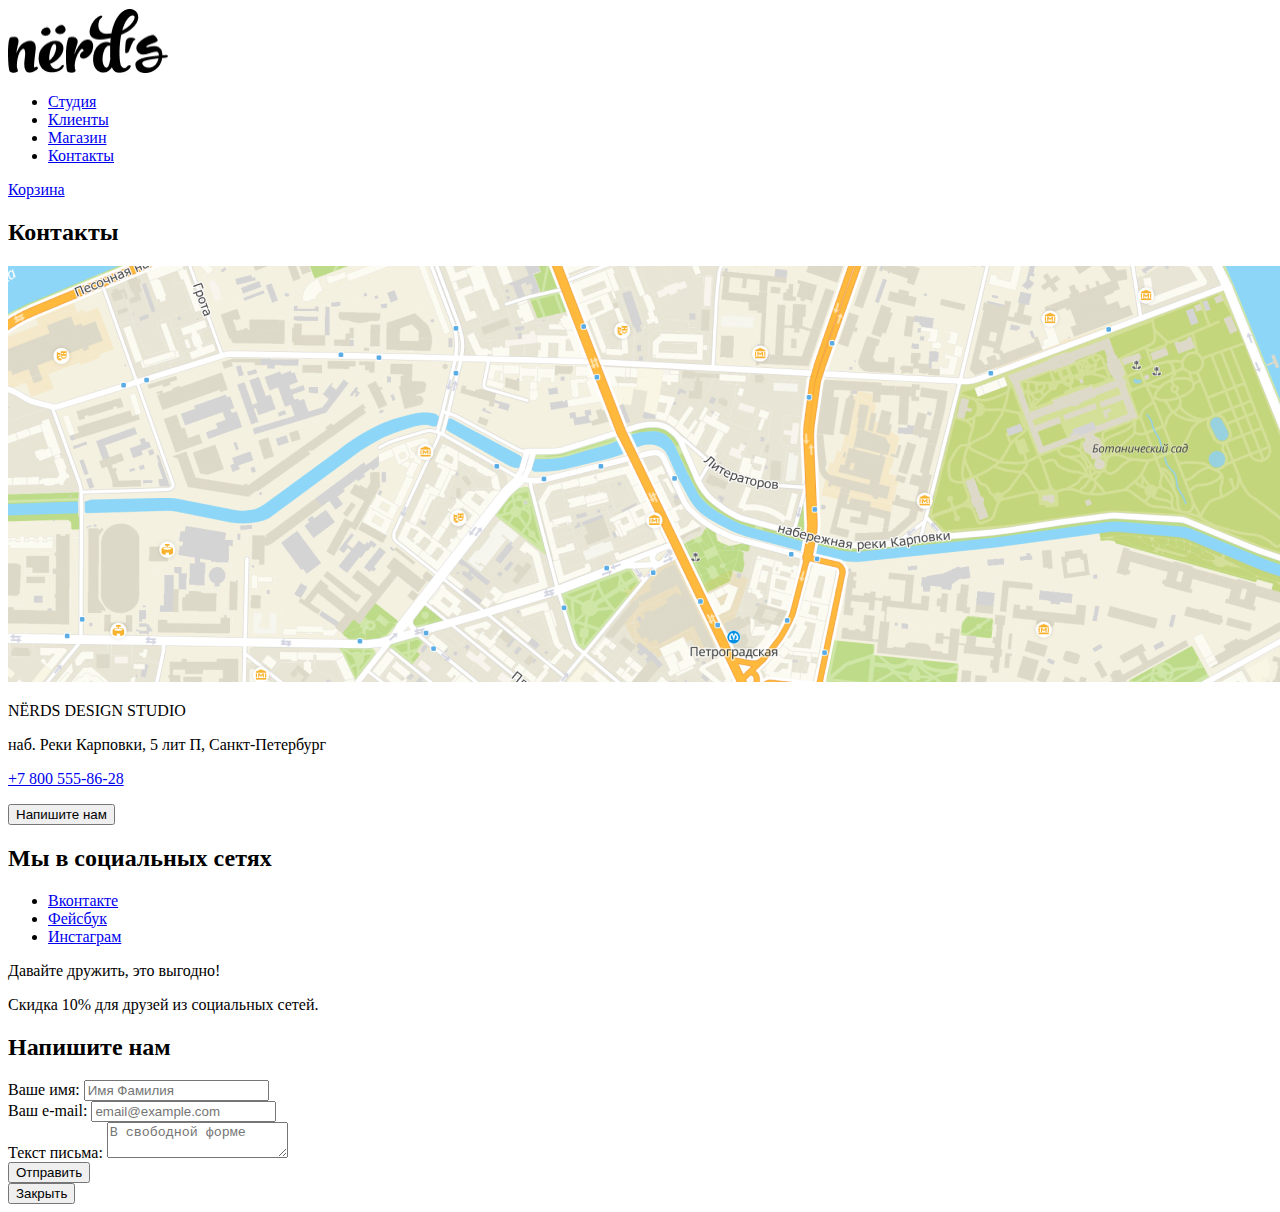
==== blank.html @ 5b140d7c "Графика всех страниц" ====
<!DOCTYPE html>
<html lang="ru">

<head>
  <meta charset="utf-8">
  <title>Дизайн-студия «Нёрдс»</title>
  <link rel="icon" href="favicon.ico">
</head>

<body>

  <header>
    <nav>
      <a href="index.html">
        <img src="img/nerds-logo.png" width="160" height="65" alt="">
      </a>
      <ul>
        <li><a href="index.html">Студия</a></li>
        <li><a href="blank.html">Клиенты</a></li>
        <li><a href="catalog.html">Магазин</a></li>
        <li><a href="blank.html">Контакты</a></li>
      </ul>
      <a href="blank.html">Корзина</a>
    </nav>
  </header>

  <main>

  </main>

  <footer class="main-footer">

    <section>
      <h2>Контакты</h2>
      <!-- Здесь будет карта -->
      <img src="img/map.jpg" alt="" width="1440" height="416">
      <p>NЁRDS DESIGN STUDIO</p>
      <p>
        наб. Реки Карповки, 5 лит П, Санкт-Петербург
      </p>
      <p>
        <a href="tel:+78005558628">+7 800 555-86-28</a>
      </p>
      <button type="button">Напишите нам</button>
    </section>

    <section>
      <h2>Мы в социальных сетях</h2>
      <ul>
        <li>
          <a href="blank.html">Вконтакте</a>
        </li>
        <li>
          <a href="blank.html">Фейсбук</a>
        </li>
        <li>
          <a href="blank.html">Инстаграм</a>
        </li>
      </ul>
      <p>Давайте дружить, это выгодно!</p>
      <p>Скидка 10% для друзей из социальных сетей.</p>
    </section>
  </footer>

  <section>
    <h2>Напишите нам</h2>
    <form action="https://echo.htmlacademy.ru" method="post">
      <div>
        <label for="name">Ваше имя:</label>
        <input id="name" type="text" name="name" placeholder="Имя Фамилия">
      </div>
      <div>
        <label for="email">Ваш e-mail:</label>
        <input id="email" type="email" name="email" placeholder="email@example.com">
      </div>
      <div>
        <label for="message">Текст письма:</label>
        <textarea id="message" name="message" placeholder="В свободной форме"></textarea>
      </div>
      <button type="submit">Отправить</button>
    </form>
    <button type="button">Закрыть</button>
  </section>

</body>

</html>
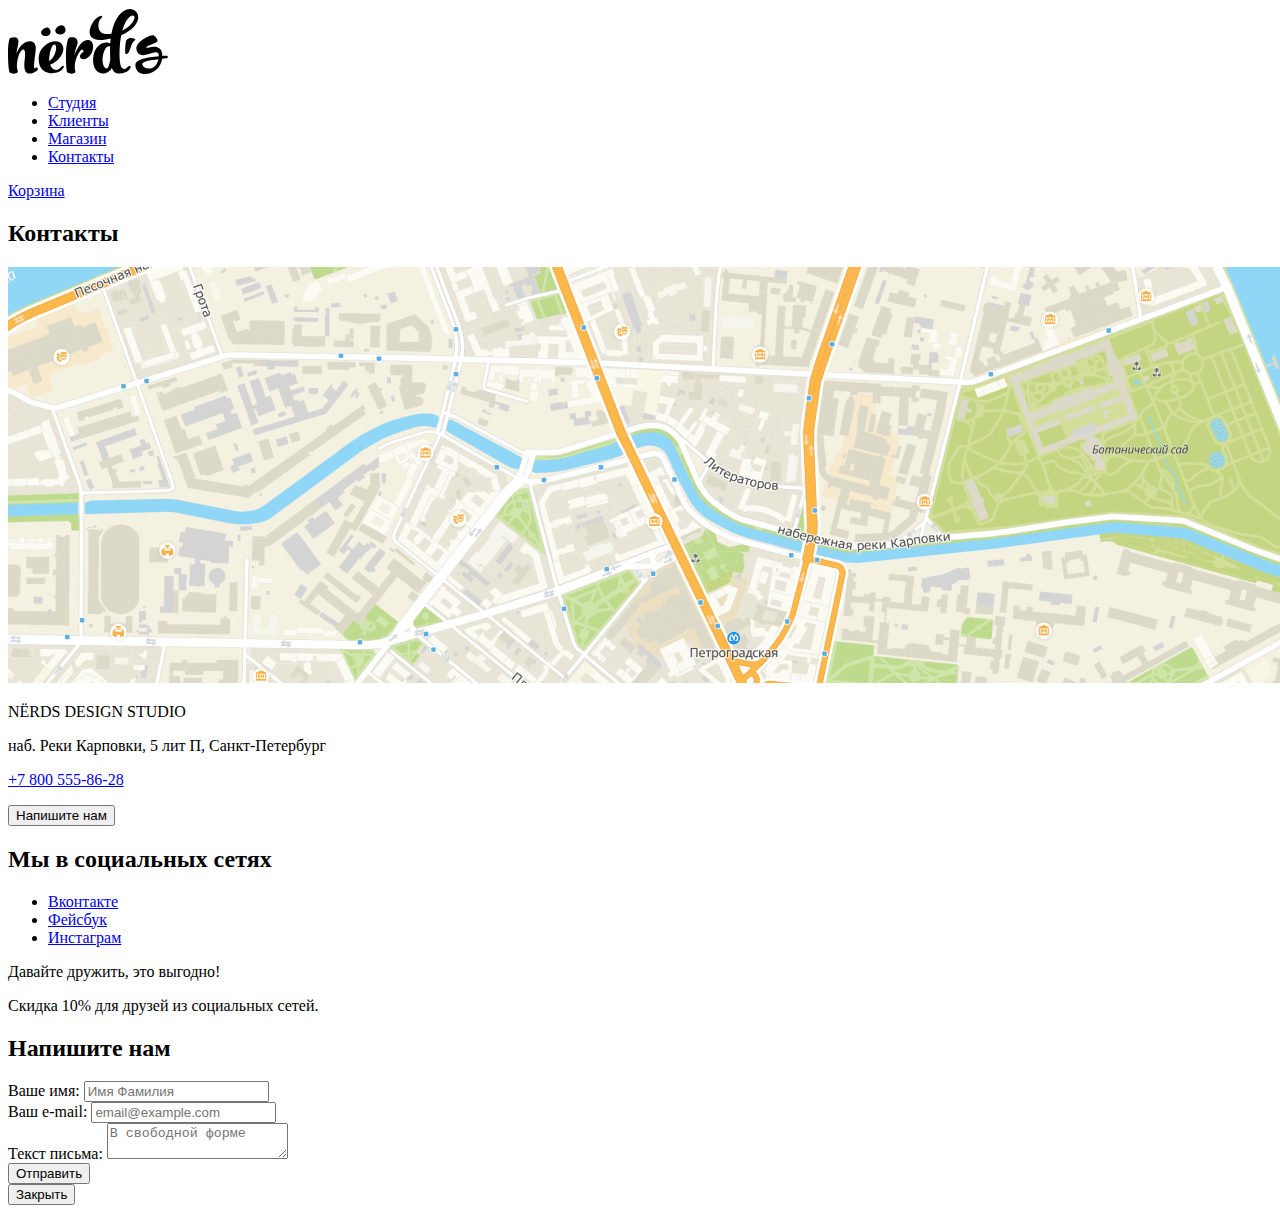
==== commit d4196fa3: "Правки по комментариям" ====
--- a/blank.html
+++ b/blank.html
@@ -1,18 +1,21 @@
 <!DOCTYPE html>
 <html lang="ru">
 
-<head>
-  <meta charset="utf-8">
-  <title>Дизайн-студия «Нёрдс»</title>
-  <link rel="icon" href="favicon.ico">
-</head>
+  <head>
+    <meta charset="utf-8">
+    <title>Дизайн-студия «Нёрдс»</title>
+    <link rel="icon" href="favicon.ico">
+    <link rel="icon" href="img/favicons/icon.svg" type="image/svg+xml">
+    <link rel="apple-touch-icon" href="img/favicons/180.png">
+    <link rel="manifest" href="manifest.webmanifest">
+  </head>
 
 <body>
 
   <header>
     <nav>
       <a href="index.html">
-        <img src="img/nerds-logo.png" width="160" height="65" alt="">
+        <img src="img/svg/nerds-logo.svg" width="160" height="66" alt="">
       </a>
       <ul>
         <li><a href="index.html">Студия</a></li>
@@ -33,7 +36,7 @@
     <section>
       <h2>Контакты</h2>
       <!-- Здесь будет карта -->
-      <img src="img/map.jpg" alt="" width="1440" height="416">
+      <img src="img/png/map.png" alt="" width="1440" height="416">
       <p>NЁRDS DESIGN STUDIO</p>
       <p>
         наб. Реки Карповки, 5 лит П, Санкт-Петербург
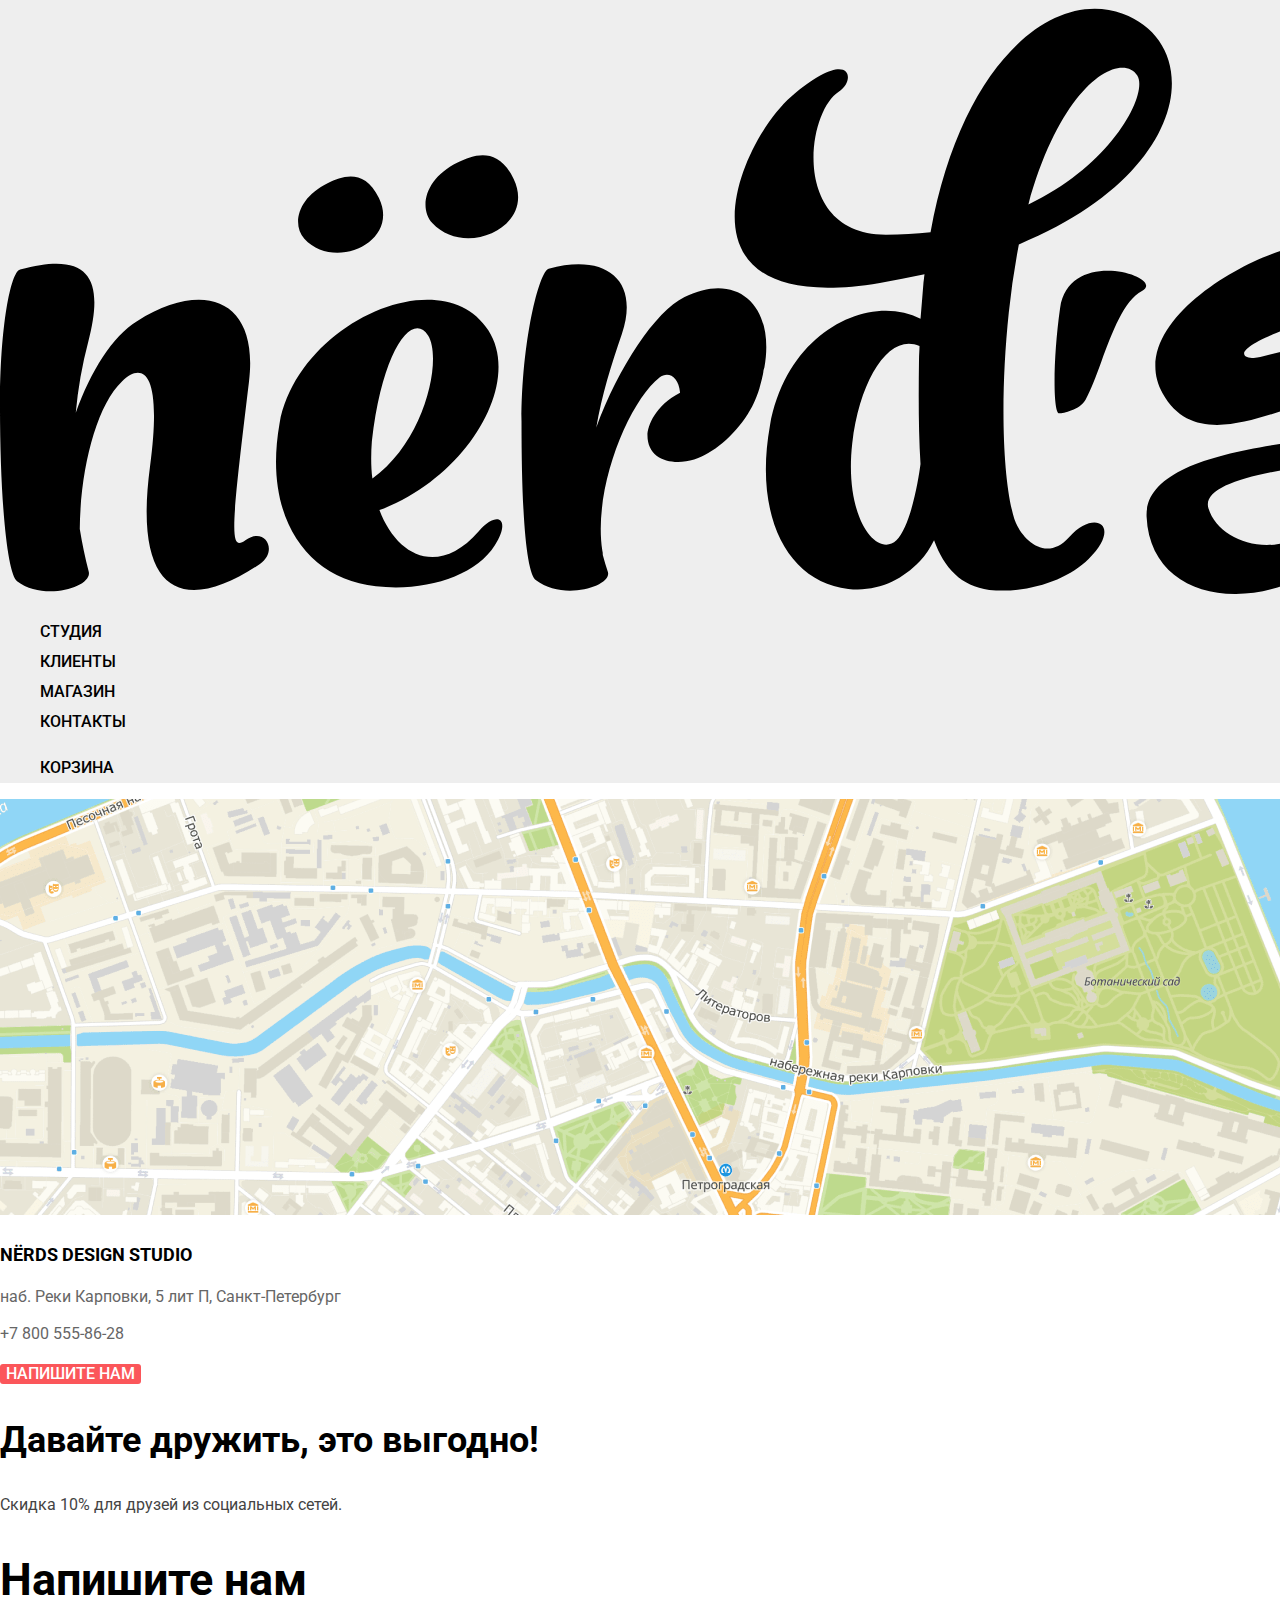
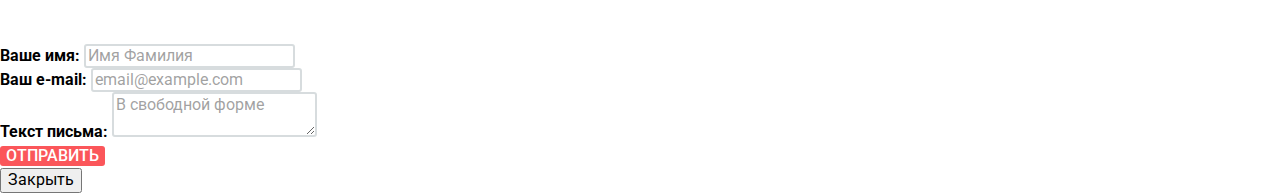
==== commit f17ad8d6: "Стилизация внутренней страницы" ====
--- a/blank.html
+++ b/blank.html
@@ -1,29 +1,35 @@
 <!DOCTYPE html>
-<html lang="ru">
+<html class="page" lang="ru">
 
   <head>
     <meta charset="utf-8">
     <title>Дизайн-студия «Нёрдс»</title>
+    <link href="https://fonts.googleapis.com/css2?family=Roboto:wght@400;500;700&display=swap" rel="stylesheet">
+    <link href="css/normalize.css" rel="stylesheet">
+    <link href="css/style.css" rel="stylesheet">
     <link rel="icon" href="favicon.ico">
     <link rel="icon" href="img/favicons/icon.svg" type="image/svg+xml">
     <link rel="apple-touch-icon" href="img/favicons/180.png">
     <link rel="manifest" href="manifest.webmanifest">
   </head>
 
-<body>
+<body class="page-body">
 
-  <header>
-    <nav>
-      <a href="index.html">
+  <header class="main-header">
+    <nav class="main-navigation">
+      <a class="main-header-logo">
         <img src="img/svg/nerds-logo.svg" width="160" height="66" alt="">
       </a>
-      <ul>
+      <ul class="site-navigation">
         <li><a href="index.html">Студия</a></li>
         <li><a href="blank.html">Клиенты</a></li>
         <li><a href="catalog.html">Магазин</a></li>
         <li><a href="blank.html">Контакты</a></li>
       </ul>
-      <a href="blank.html">Корзина</a>
+      <!-- Тут иконка для корзины -->
+      <ul class="user-navigation">
+        <li><a class="cart-icon" href="blank.html">Корзина</a></li>
+      </ul>
     </nav>
   </header>
 
@@ -31,58 +37,58 @@
 
   </main>
 
-  <footer class="main-footer">
+  <footer class="page-footer main-footer">
 
-    <section>
-      <h2>Контакты</h2>
+    <section class="contacts">
+      <h2 class="visually-hidden">Контакты</h2>
       <!-- Здесь будет карта -->
       <img src="img/png/map.png" alt="" width="1440" height="416">
-      <p>NЁRDS DESIGN STUDIO</p>
-      <p>
+      <p class="contacts-title">NЁRDS DESIGN STUDIO</p>
+      <p class="contacts-address">
         наб. Реки Карповки, 5 лит П, Санкт-Петербург
       </p>
       <p>
-        <a href="tel:+78005558628">+7 800 555-86-28</a>
+        <a class="contacts-phone" href="tel:+78005558628">+7 800 555-86-28</a>
       </p>
-      <button type="button">Напишите нам</button>
+      <button class="button" type="button">Напишите нам</button>
     </section>
 
-    <section>
-      <h2>Мы в социальных сетях</h2>
-      <ul>
+    <section class="social">
+      <h2 class="visually-hidden">Мы в социальных сетях</h2>
+      <ul class="social-list">
         <li>
-          <a href="blank.html">Вконтакте</a>
+          <a class="social-button" href="blank.html"><span class="visually-hidden">Вконтакте</span></a>
         </li>
         <li>
-          <a href="blank.html">Фейсбук</a>
+          <a class="social-button" href="blank.html"><span class="visually-hidden">Фейсбук</span></a>
         </li>
         <li>
-          <a href="blank.html">Инстаграм</a>
+          <a class="social-button" href="blank.html"><span class="visually-hidden">Инстаграм</span></a>
         </li>
       </ul>
-      <p>Давайте дружить, это выгодно!</p>
-      <p>Скидка 10% для друзей из социальных сетей.</p>
+      <p class="social-title">Давайте дружить, это выгодно!</p>
+      <p class="social-text">Скидка 10% для друзей из социальных сетей.</p>
     </section>
   </footer>
 
-  <section>
+  <section class="modal">
     <h2>Напишите нам</h2>
-    <form action="https://echo.htmlacademy.ru" method="post">
-      <div>
+    <form class="modal-form" action="https://echo.htmlacademy.ru" method="post">
+      <div class="modal-item">
         <label for="name">Ваше имя:</label>
         <input id="name" type="text" name="name" placeholder="Имя Фамилия">
       </div>
-      <div>
+      <div class="modal-item">
         <label for="email">Ваш e-mail:</label>
         <input id="email" type="email" name="email" placeholder="email@example.com">
       </div>
-      <div>
+      <div class="modal-item">
         <label for="message">Текст письма:</label>
         <textarea id="message" name="message" placeholder="В свободной форме"></textarea>
       </div>
-      <button type="submit">Отправить</button>
+      <button class="button" type="submit">Отправить</button>
     </form>
-    <button type="button">Закрыть</button>
+    <button class="modal-close" type="button">Закрыть</button>
   </section>
 
 </body>
--- a/css/style.css
+++ b/css/style.css
@@ -0,0 +1,491 @@
+/* Variables */
+
+:root {
+  --basic-black: rgba(0, 0, 0, 1);
+  --active-black: rgba(0, 0, 0, 0.3);
+  --hover-black: rgba(0, 0, 0, 0.6);
+  --basic-white: rgba(255, 255, 255, 1);
+  --active-white: rgba(255, 255, 255, 0.3);
+  --active-white2: rgba(0, 0, 0, 0.0001);
+  --basic-grey: rgba(238, 238, 238, 1);
+  --grey-shadow: rgba(0, 1, 1, 0.1);
+  --grey-extra-dark: rgba(40, 49, 54, 1);
+  --disabled-grey: rgba(40, 49, 54, 0.3);
+  --grey-dark: rgba(68, 68, 68, 1);
+  --grey-dark-hover: rgba(68, 68, 68, 0.5);
+  --grey-dark-catalog: rgba(77, 77, 77, 1);
+  --grey-contacts: rgba(102, 102, 102, 1);
+  --grey-social: rgba(225, 225, 225, 1);
+  --focus-grey: rgba(223, 223, 223, 1);
+  --active-grey: rgba(213, 213, 213, 1);
+  --current-grey: rgba(219, 219, 219, 1);
+  --input-grey: rgba(215, 220, 222, 1);
+  --input-hover: rgba(180, 185, 187, 1);
+  --basic-red: rgba(251, 86, 90, 1);
+  --focus-red: rgba(231, 66, 70, 1);
+  --active-red: rgba(215, 55, 59, 1);
+  --basic-green: rgba(0, 202, 116, 1);
+  --focus-green: rgba(0, 188, 108, 1);
+  --active-green: rgba(0, 170, 98, 1);
+  --basic-yellow: rgba(239, 200, 73, 1);
+  --focus-yellow: rgba(234, 181, 52, 1);
+  --active-yellow: rgba(229, 167, 34, 1);
+}
+
+/* Global */
+
+body {
+  min-width: 1440px;
+  margin: 0;
+  padding: 0;
+  font-family: "Roboto", "Arial", "Helvetica Neue", "Nimbus Sans", "Ubuntu", sans-serif;
+  font-weight: 400;
+  font-size: 16px;
+  line-height: 24px;
+  color: var(--grey-extra-dark);
+  background-color: var(--basic-white);
+}
+
+a {
+  text-decoration: none;
+}
+
+img {
+  width: 100%;
+  height: auto;
+}
+
+.visually-hidden {
+  position: absolute;
+  width: 1px;
+  height: 1px;
+  margin: -1px;
+  border: 0;
+  padding: 0;
+  white-space: nowrap;
+  clip-path: inset(100%);
+  clip: rect(0 0 0 0);
+  overflow: hidden;
+}
+
+/* Buttons */
+
+.button {
+  font: inherit;
+  font-weight: 500;
+  line-height: 18px;
+  text-align: center;
+  color: var(--basic-white);
+  text-transform: uppercase;
+
+  background-color: var(--basic-red);
+  border: none;
+  border-radius: 3px;
+}
+
+.button:hover,
+.button:focus {
+  background-color: var(--focus-red);
+}
+
+.button:active {
+  color: var(--active-white);
+  box-shadow: inset 0px 3px 0px var(--grey-shadow);
+  background-color: var(--active-red);
+}
+
+/* Header */
+
+.main-header {
+  background-color: var(--basic-grey);
+}
+
+/* Main navigation */
+
+.site-navigation,
+.user-navigation {
+  list-style: none;
+}
+
+.site-navigation a,
+.user-navigation a {
+  font-weight: 500;
+  line-height: 30px;
+  color: var(--basic-black);
+  text-transform: uppercase;
+}
+
+.site-navigation a[href]:hover,
+.site-navigation a[href]:focus,
+.user-navigation a[href]:hover,
+.user-navigation a[href]:focus {
+  color: var(--basic-red);
+}
+
+.site-navigation a[href]:active,
+.user-navigation a[href]:active {
+  color: var(--active-black);
+}
+
+.site-navigation-current a:not([href]),
+.user-navigation-current a:not([href]) {
+  color: var(--basic-black);
+  /* тут будет подчеркивание, но оно явно отдельным элементом — оно короче слова */
+}
+
+/* Slider */
+
+.slider-list {
+  list-style: none;
+}
+
+.slider-item h3 {
+  font-weight: 500;
+  font-size: 55px;
+  line-height: 55px;
+  color: var(--basic-black);
+}
+
+.slider-item p {
+  color: var(--grey-extra-dark);
+}
+
+/* End of Header */
+
+/* Main-Index */
+/* Services */
+
+.services-list {
+  list-style: none;
+}
+
+.services-item h3 {
+  font-weight: 700;
+  font-size: 24px;
+  line-height: 30px;
+  text-transform: uppercase;
+  color: var(--basic-black);
+}
+
+.button-green {
+  background-color: var(--basic-green);
+}
+
+.button-green:hover,
+.button-green:focus {
+  background-color: var(--focus-green);
+}
+
+.button-green:active {
+  background-color: var(--active-green);
+}
+
+.button-yellow {
+  background-color: var(--basic-yellow);
+}
+
+.button-yellow:hover,
+.button-yellow:focus {
+  background-color: var(--focus-yellow);
+}
+
+.button-yellow:active {
+  background-color: var(--active-yellow);
+}
+
+/* About-us */
+
+.about-us-title {
+  font-weight: 500;
+  font-size: 45px;
+  line-height: 45px;
+  color: var(--basic-black);
+}
+
+.about-us-list-title {
+  font-weight: 700;
+  text-transform: uppercase;
+}
+
+.about-us-list {
+  list-style: none;
+}
+
+.about-us-table caption {
+  font-weight: 700;
+  color: var(--basic-black);
+  text-transform: uppercase;
+}
+
+.about-us-table td {
+  font-weight: 700;
+  font-size: 45px;
+  line-height: 64px;
+  color: var(--basic-black);
+}
+
+.about-us-table sup {
+  font-weight: 700;
+  font-size: 26px;
+  line-height: 40px;
+  color: var(--basic-black);
+}
+
+.about-us-table th {
+  font-weight: 400;
+  line-height: 18px;
+}
+
+/* Partners */
+
+.partners-list {
+  list-style: none;
+}
+
+/* End of Main-Index */
+
+/* Main-Catalog */
+/* Button-Catalog */
+
+.button-catalog {
+  color: var(--basic-black);
+  background-color: var(--basic-grey);
+}
+
+.button-catalog:hover,
+.button-catalog:focus {
+  color: var(--basic-black);
+  background-color: var(--focus-grey);
+}
+
+.button-catalog:active {
+  color: var(--active-black);
+  background-color: var(--active-grey);
+  box-shadow: inset 0px 3px 0px rgba(0, 1, 1, 0.1);
+}
+
+/* Title-Catalog */
+
+.title-catalog {
+  font-weight: 500;
+  font-size: 55px;
+  line-height: 55px;
+  color: var(--basic-black);
+}
+
+/* Filter */
+
+.filter legend,
+.sorting,
+.templates-item h3 {
+  font-weight: 700;
+  font-size: 18px;
+  line-height: 30px;
+  color: var(--basic-black);
+  text-transform: uppercase;
+}
+
+.grid-list,
+.features-list {
+  list-style: none;
+  line-height: 20px;
+}
+
+.filter-price label {
+  line-height: 22px;
+  text-transform: uppercase;
+}
+
+.filter-price input[type="number"]::-webkit-outer-spin-button,
+.filter-price input[type="number"]::-webkit-inner-spin-button {
+    -webkit-appearance: none;
+}
+
+.filter-price input[type='number'],
+.filter-price input[type="number"]:hover,
+.filter-price input[type="number"]:focus {
+    -moz-appearance: textfield;
+}
+
+.filter-price input,
+.filter-price input:hover,
+.filter-price input:focus {
+  outline: none;
+  border: none;
+  background-color: var(--basic-grey);
+  border-radius: 3px;
+}
+
+.filter-price input[value] {
+  font-size: 16px;
+  line-height: 22px;
+  text-align: center;
+  color: var(--grey-extra-dark);
+}
+
+/* Filter-grid Filter-features */
+
+.grid-list-item label,
+.features-list-item label {
+  line-height: 20px;
+  color: var(--grey-extra-dark);
+}
+
+.grid-list-item label:disabled,
+.features-list-item label:disabled {
+  color: var(--disabled-grey);
+}
+
+/* Templates */
+/* Sorting */
+
+.sorting-list {
+  list-style: none;
+}
+
+.sorting-list a {
+  font-size: 14px;
+  line-height: 18px;
+  color: var(--active-black);
+  text-transform: uppercase;
+}
+
+.sorting-list a[href]:hover,
+.sorting-list a[href]:focus {
+  color: var(--hover-black);
+}
+
+.sorting-list a[href]:active,
+.sorting-list-current a:not([href]) {
+  color: var(--basic-black);
+}
+
+/* Templates-list */
+
+.templates-list {
+  list-style: none;
+}
+
+.templates-item-description {
+  line-height: 18px;
+  color: var(--grey-contacts);
+}
+
+/* Pagination */
+
+.pagination-list {
+  list-style: none;
+}
+
+.button-pagination-current a:not([href]) {
+  border: 3px solid var(--current-grey);
+  background-color: var(--active-white2);
+}
+
+/* End of Main-Catalog */
+
+/* Footer */
+/* Contacts */
+
+.contacts-title {
+  font-weight: 700;
+  font-size: 18px;
+  line-height: 30px;
+  color: var(--basic-black);
+  text-transform: uppercase;
+}
+
+.contacts-address,
+.contacts-phone {
+  line-height: 18px;
+  color: var(--grey-contacts);
+}
+
+/* Social */
+
+.social-list {
+  list-style: none;
+}
+
+.social-title {
+  font-weight: 700;
+  font-size: 36px;
+  line-height: 36px;
+  color: var(--basic-black);
+}
+
+.social-text {
+  line-height: 22px;
+  color: var(--grey-dark);
+}
+
+/* End of Footer */
+
+/* Modal */
+
+.modal {
+  color: var(--basic-black);
+}
+
+.modal h2 {
+  font-weight: 700;
+  font-size: 45px;
+  line-height: 53px;
+}
+
+.modal-item label {
+  font-weight: 700;
+  line-height: 24px;
+}
+
+.modal-item input,
+.modal-item textarea {
+  border: 2px solid var(--input-grey);
+  border-radius: 3px;
+}
+
+.modal-item input::placeholder,
+.modal-item textarea::placeholder {
+  color: var(--grey-dark-hover);
+  opacity: 1;
+}
+
+/* Hover */
+
+.modal-item input:hover,
+.modal-item textarea:hover {
+  border: 2px solid var(--input-hover);
+  border-radius: 3px;
+}
+
+.modal-item input:hover::placeholder,
+.modal-item textarea:hover::placeholder {
+  color: var(--grey-dark-hover);
+  opacity: 1;
+}
+
+/* Focus */
+
+.modal-item input:focus,
+.modal-item textarea:focus {
+  outline: none;
+  border: 2px solid var(--basic-black);
+  border-radius: 3px;
+  color: var(--grey-dark);
+}
+
+.modal-item input:focus::placeholder,
+.modal-item textarea:focus::placeholder {
+  color: transparent;
+  opacity: 1;
+}
+
+/* Invalid */
+
+.modal-item input:invalid {
+  color: var(--focus-red);
+
+  border-color: var(--focus-red);
+}
+
+/* End of Modal */
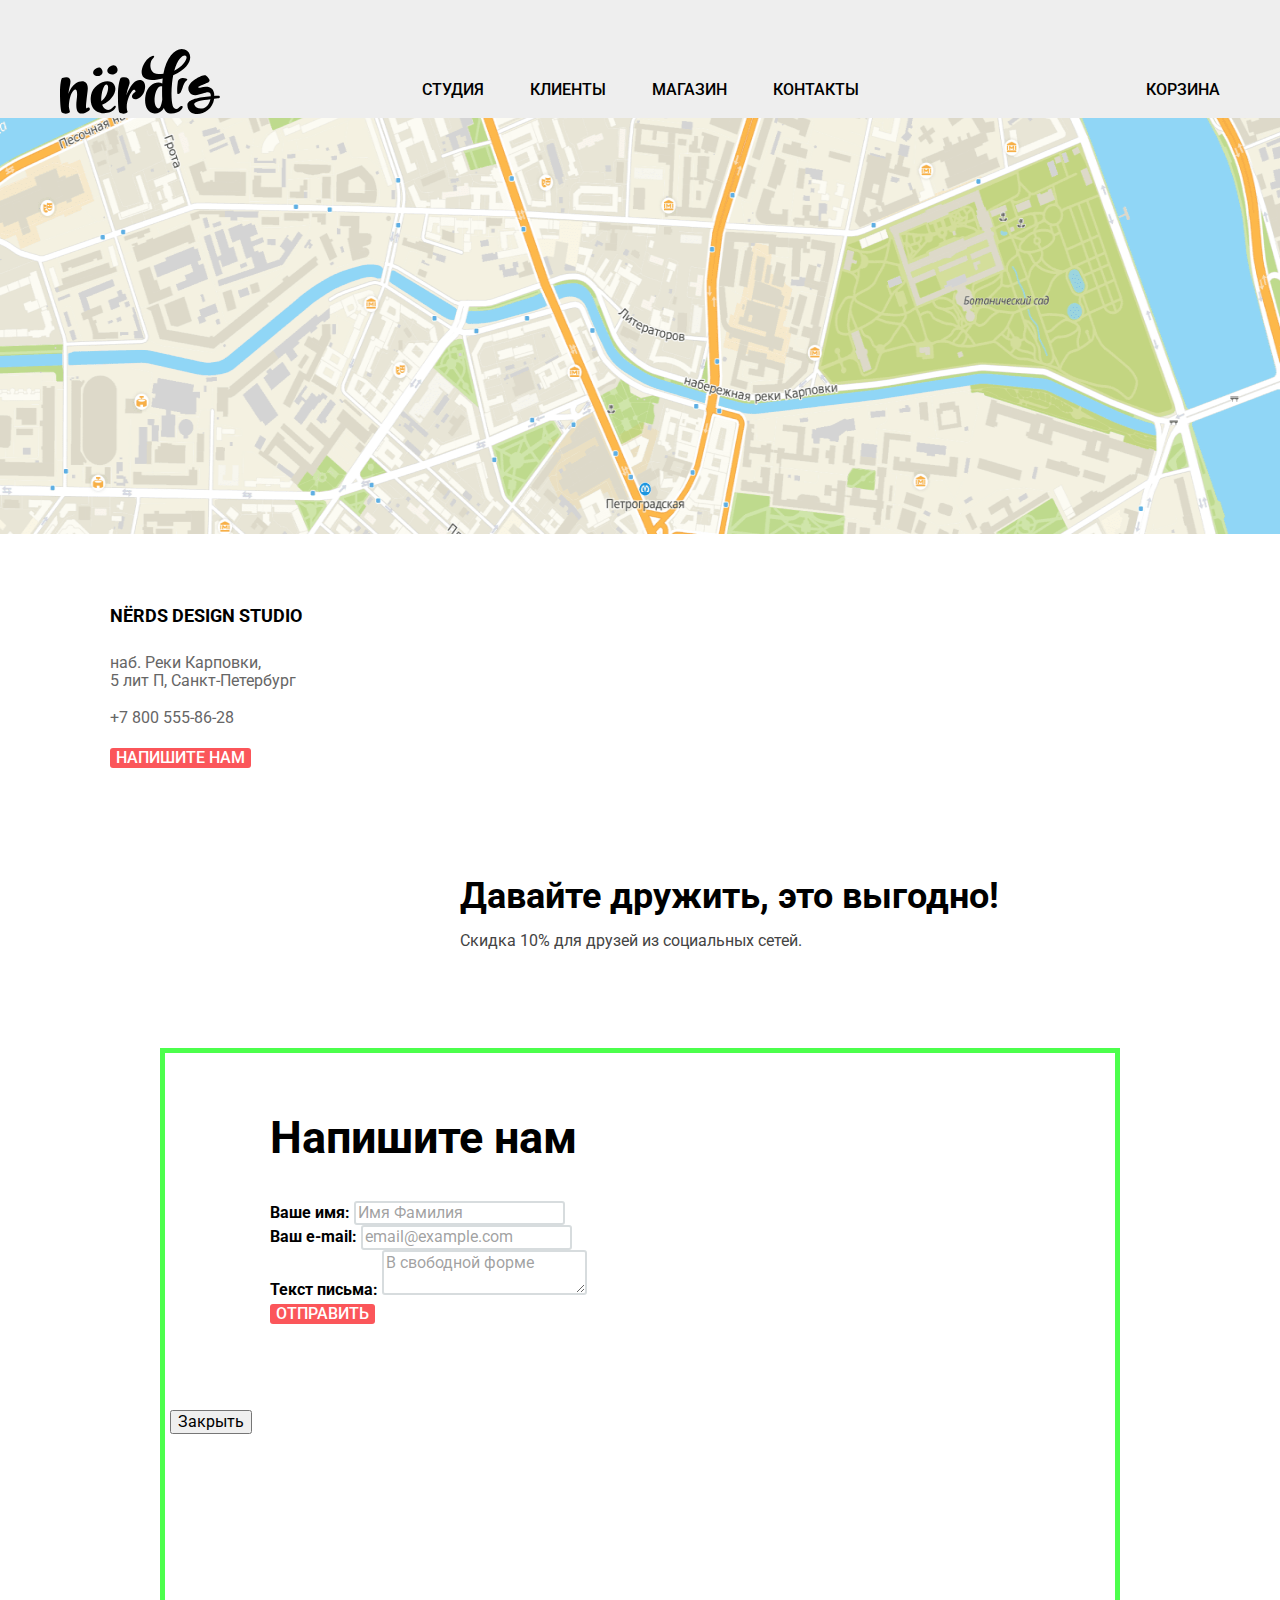
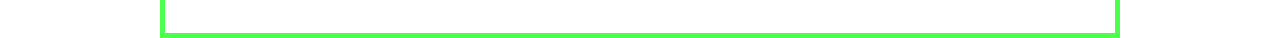
==== commit 031cbe9d: "Правки по замечаниям" ====
--- a/blank.html
+++ b/blank.html
@@ -16,14 +16,15 @@
 <body class="page-body">
 
   <header class="main-header">
-    <nav class="main-navigation">
+
+    <nav class="main-navigation center">
       <a class="main-header-logo">
         <img src="img/svg/nerds-logo.svg" width="160" height="66" alt="">
       </a>
       <ul class="site-navigation">
         <li><a href="index.html">Студия</a></li>
         <li><a href="blank.html">Клиенты</a></li>
-        <li><a href="catalog.html">Магазин</a></li>
+        <li class="site-navigation-current"><a href="catalog.html">Магазин</a></li>
         <li><a href="blank.html">Контакты</a></li>
       </ul>
       <!-- Тут иконка для корзины -->
@@ -31,6 +32,7 @@
         <li><a class="cart-icon" href="blank.html">Корзина</a></li>
       </ul>
     </nav>
+    
   </header>
 
   <main>
@@ -43,35 +45,43 @@
       <h2 class="visually-hidden">Контакты</h2>
       <!-- Здесь будет карта -->
       <img src="img/png/map.png" alt="" width="1440" height="416">
-      <p class="contacts-title">NЁRDS DESIGN STUDIO</p>
-      <p class="contacts-address">
-        наб. Реки Карповки, 5 лит П, Санкт-Петербург
-      </p>
-      <p>
-        <a class="contacts-phone" href="tel:+78005558628">+7 800 555-86-28</a>
-      </p>
-      <button class="button" type="button">Напишите нам</button>
+      <div class="center">
+        <div class="contacts-info">
+          <p class="contacts-title">NЁRDS DESIGN STUDIO</p>
+          <p class="contacts-address">
+            наб. Реки Карповки,<br>5 лит П, Санкт-Петербург
+          </p>
+          <p>
+            <a class="contacts-phone" href="tel:+78005558628">+7 800 555-86-28</a>
+          </p>
+          <button class="button" type="button">Напишите нам</button>
+        </div>
+      </div>
     </section>
 
-    <section class="social">
+    <section class="social center">
       <h2 class="visually-hidden">Мы в социальных сетях</h2>
-      <ul class="social-list">
-        <li>
-          <a class="social-button" href="blank.html"><span class="visually-hidden">Вконтакте</span></a>
-        </li>
-        <li>
-          <a class="social-button" href="blank.html"><span class="visually-hidden">Фейсбук</span></a>
-        </li>
-        <li>
-          <a class="social-button" href="blank.html"><span class="visually-hidden">Инстаграм</span></a>
-        </li>
-      </ul>
-      <p class="social-title">Давайте дружить, это выгодно!</p>
-      <p class="social-text">Скидка 10% для друзей из социальных сетей.</p>
+      <div class="social-network">
+        <ul class="social-list">
+          <li>
+            <a class="social-button" href="blank.html"><span class="visually-hidden">Вконтакте</span></a>
+          </li>
+          <li>
+            <a class="social-button" href="blank.html"><span class="visually-hidden">Фейсбук</span></a>
+          </li>
+          <li>
+            <a class="social-button" href="blank.html"><span class="visually-hidden">Инстаграм</span></a>
+          </li>
+        </ul>
+      </div>
+      <div class="social-info">
+        <p class="social-title">Давайте дружить, это выгодно!</p>
+        <p class="social-text">Скидка 10% для друзей из социальных сетей.</p>
+      </div>
     </section>
   </footer>
 
-  <section class="modal">
+  <section class="modal center">
     <h2>Напишите нам</h2>
     <form class="modal-form" action="https://echo.htmlacademy.ru" method="post">
       <div class="modal-item">
--- a/css/style.css
+++ b/css/style.css
@@ -35,7 +35,7 @@
 /* Global */
 
 body {
-  min-width: 1440px;
+  min-width: 1180px;
   margin: 0;
   padding: 0;
   font-family: "Roboto", "Arial", "Helvetica Neue", "Nimbus Sans", "Ubuntu", sans-serif;
@@ -44,6 +44,11 @@
   line-height: 24px;
   color: var(--grey-extra-dark);
   background-color: var(--basic-white);
+
+  min-height: 100%;
+  display: grid;
+  grid-template-rows:
+    min-content 1fr min-content;
 }
 
 a {
@@ -54,6 +59,20 @@
   width: 100%;
   height: auto;
 }
+
+.page {
+  height: 100%;
+}
+
+/* Center */
+
+.center {
+  width: 1160px;
+  margin: 0 auto;
+  padding: 0 10px;
+}
+
+/* Visually-idden */
 
 .visually-hidden {
   position: absolute;
@@ -102,8 +121,28 @@
 
 /* Main navigation */
 
+.main-navigation {
+  display: grid;
+  grid-template-columns: 160px 1fr 160px;
+  height: 70px;
+  margin-top: 48px;
+}
+
+.site-navigation {
+  justify-self: center;
+  display: grid;
+  grid-template-columns: repeat(4, min-content);
+  column-gap: 46px;
+}
+
+.user-navigation {
+  justify-self: right;
+}
+
 .site-navigation,
 .user-navigation {
+  margin: 0;
+  padding: 0;
   list-style: none;
 }
 
@@ -113,6 +152,13 @@
   line-height: 30px;
   color: var(--basic-black);
   text-transform: uppercase;
+  display: inline-block;
+  padding-top: 27px;
+}
+
+.site-navigation-current a {
+  padding-bottom: 13px;
+  border-bottom: 2px solid var(--basic-red);
 }
 
 .site-navigation a[href]:hover,
@@ -136,7 +182,15 @@
 /* Slider */
 
 .slider-list {
-  list-style: none;
+  margin: 0;
+  padding: 0;
+  list-style: none;
+}
+
+.slider-item {
+  box-sizing: border-box;
+  width: 1157px;
+  height: 431px;
 }
 
 .slider-item h3 {
@@ -144,10 +198,14 @@
   font-size: 55px;
   line-height: 55px;
   color: var(--basic-black);
+  width: 520px;
+  margin-bottom: 37px;
 }
 
 .slider-item p {
   color: var(--grey-extra-dark);
+  width: 416px;
+  margin-bottom: 26px;
 }
 
 /* End of Header */
@@ -155,8 +213,27 @@
 /* Main-Index */
 /* Services */
 
+.services {
+  box-sizing: border-box;
+  height: 509px;
+  border-bottom: 2px solid var(--basic-grey);
+  padding: 80px 0;
+}
+
 .services-list {
-  list-style: none;
+  display: grid;
+  grid-template-columns: 1fr 1fr 1fr;
+  column-gap: 40px;
+  margin: 0;
+  padding: 0;
+  list-style: none;
+}
+
+.services-item img {
+  display: block;
+  width: 300px;
+  height: 146px;
+  margin-bottom: 25px;
 }
 
 .services-item h3 {
@@ -165,6 +242,11 @@
   line-height: 30px;
   text-transform: uppercase;
   color: var(--basic-black);
+  margin-bottom: 16px;
+}
+
+.services-item p {
+  margin-bottom: 25px;
 }
 
 .button-green {
@@ -194,27 +276,72 @@
 }
 
 /* About-us */
+
+.about-us {
+  display: grid;
+  grid-template-columns: 2fr 1fr;
+
+  box-sizing: border-box;
+  height: 527px;
+  border-bottom: 2px solid var(--basic-grey);
+  padding: 39px 0 73px;
+}
+
+.about-us-description {
+  box-sizing: border-box;
+}
+
+.about-us-statistics {
+  box-sizing: border-box;
+  width: 360px;
+  justify-self: right;
+}
 
 .about-us-title {
   font-weight: 500;
   font-size: 45px;
   line-height: 45px;
   color: var(--basic-black);
+  padding: 0;
+  margin-top: 34px;
+  margin-bottom: 33px;
+}
+
+.about-us-text {
+  width: 646px;
+  margin-bottom: 40px;
 }
 
 .about-us-list-title {
   font-weight: 700;
   text-transform: uppercase;
+  margin-bottom: 23px;
 }
 
 .about-us-list {
-  list-style: none;
+  margin: 0;
+  padding: 0;
+  list-style: none;
+}
+
+.about-us-statistics img {
+  margin-bottom: 30px;
+}
+
+.about-us-table {
+  border-collapse: collapse;
+  padding: 0;
+  margin: 0;
+  width: 357px;
+  text-align: left;
 }
 
 .about-us-table caption {
   font-weight: 700;
   color: var(--basic-black);
   text-transform: uppercase;
+  padding-bottom: 31px;
+  padding-left: 5px;
 }
 
 .about-us-table td {
@@ -222,24 +349,88 @@
   font-size: 45px;
   line-height: 64px;
   color: var(--basic-black);
+  width: 119px;
+  height: 64px;
 }
 
 .about-us-table sup {
   font-weight: 700;
   font-size: 26px;
   line-height: 40px;
+  top: -16px;
   color: var(--basic-black);
 }
 
 .about-us-table th {
   font-weight: 400;
   line-height: 18px;
+  padding-top: 9px;
 }
 
 /* Partners */
 
+.partners {
+  box-sizing: border-box;
+  height: 182px;
+  border-bottom: 2px solid var(--basic-grey);
+  margin-bottom: 80px;
+}
+
 .partners-list {
-  list-style: none;
+  display: grid;
+  grid-template-columns: 1fr 1fr 1fr 1fr;
+  column-gap: 40px;
+  list-style: none;
+  margin: 0;
+  padding: 0;
+  height: 184px;
+  justify-items: center;
+}
+
+.partners-list-item {
+  position: relative;
+}
+
+.partners-list-item::after {
+  content: "";
+  position: absolute;
+  top: 64px;
+  right: -50px;
+  height: 52px;
+  width: 2px;
+  background: var(--basic-grey);
+}
+
+.logo-borodinski::after {
+  right: -45px;
+}
+
+.logo-pink::after {
+  right: -57px;
+}
+
+.logo-mishka::after {
+  display: none;
+}
+
+.partners-list-item img {
+  width: auto;
+}
+
+.logo-htmlacademy img {
+  padding-top: 63px;
+}
+
+.logo-borodinski img {
+  padding-top: 46px;
+}
+
+.logo-pink img {
+  padding-top: 65px;
+}
+
+.logo-mishka img {
+  padding-top: 52px;
 }
 
 /* End of Main-Index */
@@ -271,9 +462,28 @@
   font-size: 55px;
   line-height: 55px;
   color: var(--basic-black);
+  text-align: center;
+  margin: 0;
+  padding-top: 73px;
+  padding-bottom: 109px;
+}
+
+/* Page-Catalog */
+
+.page-catalog {
+  display: grid;
+  grid-template-columns: 260px 1fr;
+  align-content: start;
+  padding-top: 55px;
 }
 
 /* Filter */
+
+.filter-form fieldset {
+  border: none;
+  margin: 0;
+  padding: 0;
+}
 
 .filter legend,
 .sorting,
@@ -285,10 +495,24 @@
   text-transform: uppercase;
 }
 
+.filter-price legend,
+.sorting {
+  margin: 0;
+  padding: 0;
+}
+
+.filter-grid legend,
+.filter-features legend {
+  margin: 0;
+  margin-bottom: 13px;
+  padding: 0;
+}
+
 .grid-list,
 .features-list {
-  list-style: none;
-  line-height: 20px;
+  margin: 0;
+  padding: 0;
+  list-style: none;
 }
 
 .filter-price label {
@@ -298,13 +522,13 @@
 
 .filter-price input[type="number"]::-webkit-outer-spin-button,
 .filter-price input[type="number"]::-webkit-inner-spin-button {
-    -webkit-appearance: none;
-}
-
-.filter-price input[type='number'],
+  -webkit-appearance: none;
+}
+
+.filter-price input[type="number"],
 .filter-price input[type="number"]:hover,
 .filter-price input[type="number"]:focus {
-    -moz-appearance: textfield;
+  -moz-appearance: textfield;
 }
 
 .filter-price input,
@@ -325,6 +549,12 @@
 
 /* Filter-grid Filter-features */
 
+.grid-list li,
+.features-list li {
+  padding-bottom: 16px;
+  padding-left: 36px;
+}
+
 .grid-list-item label,
 .features-list-item label {
   line-height: 20px;
@@ -339,7 +569,13 @@
 /* Templates */
 /* Sorting */
 
+.templates {
+  margin-left: 141px;
+}
+
 .sorting-list {
+  margin: 0;
+  padding: 0;
   list-style: none;
 }
 
@@ -363,12 +599,38 @@
 /* Templates-list */
 
 .templates-list {
-  list-style: none;
+  margin: 0;
+  padding: 0;
+  list-style: none;
+
+  display: grid;
+  grid-template-columns: repeat(2, 1fr);
+  column-gap: 40px;
+  grid-template-rows: repeat(3, 1fr);
+  row-gap: 30px;
 }
 
 .templates-item-description {
+  text-align: center;
+}
+
+.templates-item-description h3 {
+  margin-bottom: 12px;
+}
+
+.templates-item-description h3:hover,
+.templates-item-description h3:focus {
+  color: var(--basic-red);
+}
+
+.templates-item-description h3:active {
+  color: var(--basic-grey);
+}
+
+.templates-item-text {
   line-height: 18px;
   color: var(--grey-contacts);
+  margin-bottom: 32px;
 }
 
 /* Pagination */
@@ -387,12 +649,26 @@
 /* Footer */
 /* Contacts */
 
+.contacts img {
+  display: block;
+  margin: 0 auto;
+  height: 416px;
+}
+
+.contacts-info {
+  box-sizing: border-box;
+  width: 319px;
+  height: 308px;
+  padding: 49px 50px 47px;
+}
+
 .contacts-title {
   font-weight: 700;
   font-size: 18px;
   line-height: 30px;
   color: var(--basic-black);
   text-transform: uppercase;
+  margin-bottom: 23px;
 }
 
 .contacts-address,
@@ -403,7 +679,17 @@
 
 /* Social */
 
+.social {
+  display: grid;
+  grid-template-columns: 260px 1fr;
+  column-gap: 140px;
+  margin-bottom: 80px;
+}
+
 .social-list {
+  box-sizing: border-box;
+  margin: 0;
+  padding: 0;
   list-style: none;
 }
 
@@ -412,6 +698,7 @@
   font-size: 36px;
   line-height: 36px;
   color: var(--basic-black);
+  margin-bottom: 10px;
 }
 
 .social-text {
@@ -424,18 +711,31 @@
 /* Modal */
 
 .modal {
-  color: var(--basic-black);
+  box-sizing: border-box;
+  width: 960px;
+  height: 590px;
+  color: var(--basic-black);
+  outline: 5px solid rgba(0, 255, 0, 0.7);
+  outline-offset: -5px;
 }
 
 .modal h2 {
   font-weight: 700;
   font-size: 45px;
   line-height: 53px;
+  margin-top: 63px;
+  margin-left: 100px;
+  margin-bottom: 37px;
+}
+
+.modal-form {
+  margin: 37px 99px 84px 100px;
 }
 
 .modal-item label {
   font-weight: 700;
   line-height: 24px;
+  margin-bottom: 9px;
 }
 
 .modal-item input,
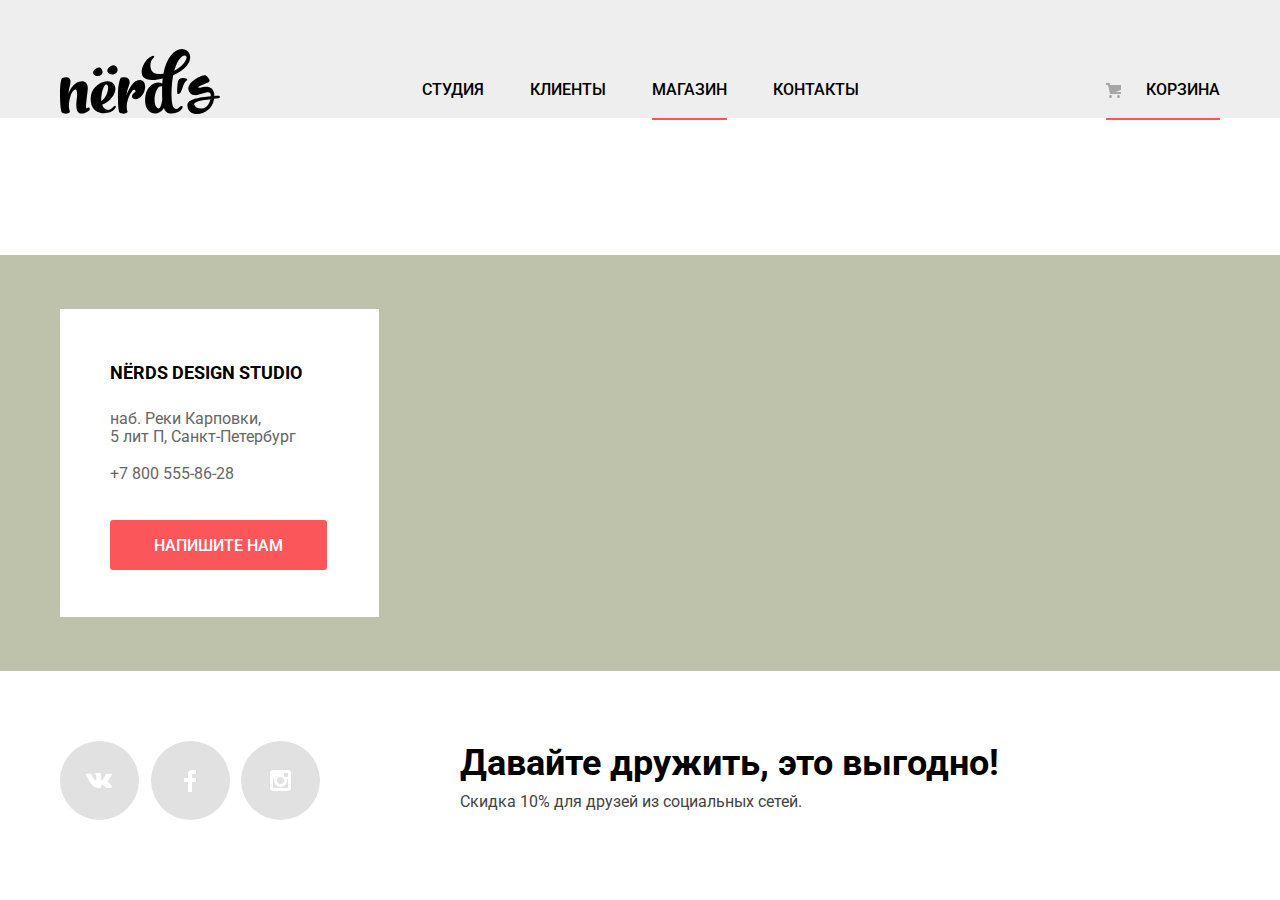
==== commit 4f2f4ef0: "Декоративные элементы на главной странице" ====
--- a/blank.html
+++ b/blank.html
@@ -18,21 +18,20 @@
   <header class="main-header">
 
     <nav class="main-navigation center">
-      <a class="main-header-logo">
-        <img src="img/svg/nerds-logo.svg" width="160" height="66" alt="">
+      <a class="main-header-logo" href="index.html" aria-label="На главную страницу сайта дизайн-студии Нёрдс">
+        <img src="img/svg/nerds-logo.svg" width="160" height="66" alt="логотип Нёрдс черного цвета">
       </a>
       <ul class="site-navigation">
         <li><a href="index.html">Студия</a></li>
         <li><a href="blank.html">Клиенты</a></li>
-        <li class="site-navigation-current"><a href="catalog.html">Магазин</a></li>
+        <li class="navigation-current"><a href="catalog.html">Магазин</a></li>
         <li><a href="blank.html">Контакты</a></li>
       </ul>
-      <!-- Тут иконка для корзины -->
       <ul class="user-navigation">
-        <li><a class="cart-icon" href="blank.html">Корзина</a></li>
+        <li class="navigation-current"><a class="cart-icon" href="blank.html">Корзина</a></li>
       </ul>
     </nav>
-    
+
   </header>
 
   <main>
@@ -43,8 +42,8 @@
 
     <section class="contacts">
       <h2 class="visually-hidden">Контакты</h2>
-      <!-- Здесь будет карта -->
-      <img src="img/png/map.png" alt="" width="1440" height="416">
+      <iframe src="https://www.google.com/maps/embed?pb=!1m18!1m12!1m3!1d1019.3873247704647!2d30.316337186695847!3d59.96835380951703!2m3!1f0!2f0!3f0!3m2!1i1024!2i768!4f13.1!3m3!1m2!1s0x4696315bc48a26c9%3A0x8a49e1486716f5b1!2z0L3QsNCxLiBQ0LXQutC4INCa0LDRgNC_0L7QstC60LgsIDXQnywg0KHQsNC90LrRgi3Qn9C10YLQtdGA0LHRg9GA0LMsIDE5NzAyMg!5e0!3m2!1sru!2sru!4v1626047860534!5m2!1sru!2sru" height="416" style="border:0;" allowfullscreen="" loading="lazy"></iframe>
+      <img src="img/png/map.png" alt="Карта с отмеченным местонахождением дизайн-студии Нёрдс" width="1440" height="416">
       <div class="center">
         <div class="contacts-info">
           <p class="contacts-title">NЁRDS DESIGN STUDIO</p>
@@ -54,26 +53,36 @@
           <p>
             <a class="contacts-phone" href="tel:+78005558628">+7 800 555-86-28</a>
           </p>
-          <button class="button" type="button">Напишите нам</button>
+          <button class="write-us button" type="button">Напишите нам</button>
         </div>
       </div>
     </section>
 
     <section class="social center">
       <h2 class="visually-hidden">Мы в социальных сетях</h2>
-      <div class="social-network">
         <ul class="social-list">
           <li>
-            <a class="social-button" href="blank.html"><span class="visually-hidden">Вконтакте</span></a>
+            <a class="social-button" href="blank.html">
+              <span class="visually-hidden">Вконтакте</span>
+              <svg width="27" height="15" viewBox="0 0 27 15" fill="none" xmlns="http://www.w3.org/2000/svg"><path d="M16.138 11.51C17.094 11.201 18.318 13.55 19.621 14.449C20.599 15.13 21.348 14.983 21.348 14.983L24.821 14.933C24.821 14.933 26.636 14.821 25.778 13.379C25.707 13.259 25.275 12.31 23.193 10.357C21.016 8.31404 21.311 8.64504 23.932 5.11304C25.529 2.96004 26.168 1.64504 25.968 1.08504C25.776 0.546037 24.603 0.686037 24.603 0.686037L20.69 0.713037C20.309 0.714037 19.986 0.832037 19.839 1.22804C19.836 1.23204 19.218 2.89404 18.394 4.30704C16.653 7.29604 15.958 7.45504 15.67 7.26804C15.009 6.83504 15.176 5.53104 15.176 4.60404C15.176 1.70704 15.608 0.499037 14.33 0.187037C13.903 0.0830374 13.591 0.0150374 12.502 0.00503741C11.11 -0.0159626 9.92797 0.00503743 9.25797 0.334037C8.81297 0.557037 8.47197 1.04604 8.67897 1.07404C8.93897 1.10904 9.52197 1.23404 9.83397 1.66004C10.235 2.21204 10.223 3.44904 10.223 3.44904C10.223 3.44904 10.452 6.86004 9.68297 7.28304C9.15497 7.57304 8.43297 6.98104 6.87997 4.26704C6.08697 2.87904 5.48797 1.34504 5.48797 1.34504C5.48797 1.34504 5.37197 1.06004 5.16197 0.904037C4.91197 0.719037 4.56197 0.660037 4.56197 0.660037L0.84797 0.684037C0.84797 0.684037 0.28997 0.700037 0.0849697 0.946037C-0.0970303 1.16404 0.0699697 1.61404 0.0699697 1.61404C0.0699697 1.61404 2.97897 8.49504 6.27297 11.961C9.29297 15.143 12.725 14.932 12.725 14.932H14.28C14.28 14.932 14.749 14.878 14.989 14.62C15.213 14.38 15.203 13.929 15.203 13.929C15.203 13.929 15.172 11.82 16.138 11.51Z" fill="white"/>
+              </svg>
+            </a>
           </li>
           <li>
-            <a class="social-button" href="blank.html"><span class="visually-hidden">Фейсбук</span></a>
+            <a class="social-button" href="blank.html">
+              <span class="visually-hidden">Фейсбук</span>
+              <svg width="12" height="22" viewBox="0 0 12 22" fill="none" xmlns="http://www.w3.org/2000/svg"><path d="M12 4V0H8C5.79086 0 4 1.79086 4 4V8H0V12H4V22H8V12H12V8H8V4H12Z" fill="white"/>
+              </svg>
+            </a>
           </li>
           <li>
-            <a class="social-button" href="blank.html"><span class="visually-hidden">Инстаграм</span></a>
+            <a class="social-button" href="blank.html">
+              <span class="visually-hidden">Инстаграм</span>
+              <svg width="21" height="21" viewBox="0 0 21 21" fill="none" xmlns="http://www.w3.org/2000/svg"><path fill-rule="evenodd" clip-rule="evenodd" d="M3 0H18C19.65 0 21 1.35 21 3V18C21 19.65 19.65 21 18 21H3C1.35 21 0 19.65 0 18V3C0 1.35 1.35 0 3 0ZM14 10.5C14 8.57 12.43 7 10.5 7C8.57 7 7 8.57 7 10.5C7 12.43 8.57 14 10.5 14C12.43 14 14 12.43 14 10.5ZM3 18V9H4.181C4.0626 9.49127 4.00186 9.99467 4 10.5C4 14.0899 6.91015 17 10.5 17C14.0899 17 17 14.0899 17 10.5C16.9986 9.99464 16.9379 9.49118 16.819 9H18V18H3ZM14 7H18V3H14V7Z" fill="white"/>
+              </svg>
+            </a>
           </li>
         </ul>
-      </div>
       <div class="social-info">
         <p class="social-title">Давайте дружить, это выгодно!</p>
         <p class="social-text">Скидка 10% для друзей из социальных сетей.</p>
@@ -81,25 +90,29 @@
     </section>
   </footer>
 
-  <section class="modal center">
+  <section class="modal modal-contacts center">
     <h2>Напишите нам</h2>
     <form class="modal-form" action="https://echo.htmlacademy.ru" method="post">
-      <div class="modal-item">
-        <label for="name">Ваше имя:</label>
-        <input id="name" type="text" name="name" placeholder="Имя Фамилия">
+      <div class="modal-item-contacts">
+        <div>
+          <label for="name">Ваше имя:</label>
+          <input id="name" type="text" name="name" placeholder="Имя Фамилия">
+        </div>
+        <div>
+          <label for="email">Ваш email:</label>
+          <input id="email" type="email" name="email" placeholder="email@example.com">
+        </div>
       </div>
-      <div class="modal-item">
-        <label for="email">Ваш e-mail:</label>
-        <input id="email" type="email" name="email" placeholder="email@example.com">
-      </div>
-      <div class="modal-item">
+      <div class="modal-item-text">
         <label for="message">Текст письма:</label>
         <textarea id="message" name="message" placeholder="В свободной форме"></textarea>
       </div>
       <button class="button" type="submit">Отправить</button>
     </form>
-    <button class="modal-close" type="button">Закрыть</button>
+    <button class="modal-close" type="button"><span class="visually-hidden">Закрыть</span></button>
   </section>
+
+<script src="js/script.js"></script>
 
 </body>
 
--- a/css/style.css
+++ b/css/style.css
@@ -7,7 +7,11 @@
   --basic-white: rgba(255, 255, 255, 1);
   --active-white: rgba(255, 255, 255, 0.3);
   --active-white2: rgba(0, 0, 0, 0.0001);
+  --modal-shadow: rgba(0, 0, 0, 0.4);
+  --toggle-shadow: rgba(0, 0, 0, 0.15);
+  --templates-shadow: rgba(0, 0, 0, 0.25);
   --basic-grey: rgba(238, 238, 238, 1);
+  --slider-grey: rgba(193, 193, 193, 1);
   --grey-shadow: rgba(0, 1, 1, 0.1);
   --grey-extra-dark: rgba(40, 49, 54, 1);
   --disabled-grey: rgba(40, 49, 54, 0.3);
@@ -21,21 +25,28 @@
   --current-grey: rgba(219, 219, 219, 1);
   --input-grey: rgba(215, 220, 222, 1);
   --input-hover: rgba(180, 185, 187, 1);
+  --toggle-grey: rgba(171, 171, 171, 1);
+  --scale-grey: rgba(215, 220, 223, 1);
+  --sorting-list-hover: rgba(166, 166, 166, 1);
+  --sorting-list-active: rgba(35, 31, 32, 1);
+  --sorting-list: rgba(166, 166, 166, 0.2);
   --basic-red: rgba(251, 86, 90, 1);
   --focus-red: rgba(231, 66, 70, 1);
   --active-red: rgba(215, 55, 59, 1);
   --basic-green: rgba(0, 202, 116, 1);
   --focus-green: rgba(0, 188, 108, 1);
   --active-green: rgba(0, 170, 98, 1);
+  --bar-green: rgba(0, 202, 116, 1);
   --basic-yellow: rgba(239, 200, 73, 1);
   --focus-yellow: rgba(234, 181, 52, 1);
   --active-yellow: rgba(229, 167, 34, 1);
+  --map-background: rgba(190, 194, 171, 1);
 }
 
 /* Global */
 
 body {
-  min-width: 1180px;
+  min-width: 1160px;
   margin: 0;
   padding: 0;
   font-family: "Roboto", "Arial", "Helvetica Neue", "Nimbus Sans", "Ubuntu", sans-serif;
@@ -72,7 +83,7 @@
   padding: 0 10px;
 }
 
-/* Visually-idden */
+/* Visually-hidden */
 
 .visually-hidden {
   position: absolute;
@@ -90,6 +101,9 @@
 /* Buttons */
 
 .button {
+  padding-top: 17px;
+  padding-bottom: 15px;
+
   font: inherit;
   font-weight: 500;
   line-height: 18px;
@@ -100,6 +114,8 @@
   background-color: var(--basic-red);
   border: none;
   border-radius: 3px;
+
+  cursor: pointer;
 }
 
 .button:hover,
@@ -152,14 +168,38 @@
   line-height: 30px;
   color: var(--basic-black);
   text-transform: uppercase;
-  display: inline-block;
+
+  display: block;
   padding-top: 27px;
-}
-
-.site-navigation-current a {
   padding-bottom: 13px;
+}
+
+.user-navigation a {
+  padding-left: 40px;
+}
+
+.navigation-current a {
   border-bottom: 2px solid var(--basic-red);
 }
+
+/* Второй вариант подчеркивания в главном меню
+
+.site-navigation li,
+.user-navigation li {
+  position: relative;
+}
+
+.site-navigation .navigation-current::after,
+.user-navigation .navigation-current::after {
+  content: "";
+  position: absolute;
+  right: 0px;
+  left: 0px;
+
+  height: 2px;
+  background-color: var(--basic-red);
+}
+*/
 
 .site-navigation a[href]:hover,
 .site-navigation a[href]:focus,
@@ -173,24 +213,72 @@
   color: var(--active-black);
 }
 
-.site-navigation-current a:not([href]),
-.user-navigation-current a:not([href]) {
-  color: var(--basic-black);
-  /* тут будет подчеркивание, но оно явно отдельным элементом — оно короче слова */
+.navigation-current a:not([href]) {
+  color: var(--basic-black);
+}
+
+.cart-icon::before {
+  content: "";
+  position: absolute;
+  bottom: 20px;
+  left: 0px;
+
+  width: 15px;
+  height: 15px;
+
+  background-image: url("../img/svg/cart-icon.svg");
+  background-repeat: no-repeat;
+  background-position: 0 0;
+}
+
+.user-navigation .cart-icon {
+  position: relative;
 }
 
 /* Slider */
 
+.slider {
+  position: relative;
+}
+
 .slider-list {
   margin: 0;
   padding: 0;
   list-style: none;
+}
+
+.slide {
+  display: none;
+}
+
+.slide-current {
+  display: block;
+}
+
+.slider .slider-item {
+  background-repeat: no-repeat;
+  background-position: 100%;
+}
+
+.slider .slider-item:nth-child(1) {
+  background-image: url("../img/png/slide1.png");
+}
+
+.slider .slider-item:nth-child(2) {
+  background-image: url("../img/png/slide2.png");
+}
+
+.slider .slider-item:nth-child(3) {
+  background-image: url("../img/png/slide3.png");
 }
 
 .slider-item {
   box-sizing: border-box;
   width: 1157px;
-  height: 431px;
+  min-height: 427px;
+
+  padding-top: 74px;
+  padding-bottom: 80px;
 }
 
 .slider-item h3 {
@@ -199,13 +287,59 @@
   line-height: 55px;
   color: var(--basic-black);
   width: 520px;
-  margin-bottom: 37px;
+  margin: 0;
+  padding: 0;
+  margin-bottom: 25px;
 }
 
 .slider-item p {
   color: var(--grey-extra-dark);
   width: 416px;
-  margin-bottom: 26px;
+  line-height: 25px;
+  margin-bottom: 38px;
+}
+
+.slider-item a {
+  display: inline-block;
+  vertical-align: middle;
+  box-sizing: border-box;
+  padding-left: 54px;
+  padding-right: 54px;
+  max-width: 416px;
+}
+
+.slider-controls {
+  position: absolute;
+  bottom: 96px;
+  left: 546px;
+  z-index: 2;
+
+  display: flex;
+  width: 88px;
+  justify-content: space-between;
+}
+
+.slider-controls button {
+  position: relative;
+  width: 18px;
+  height: 18px;
+  background-color: var(--basic-white);
+  border: none;
+  border-radius: 50%;
+  cursor: pointer;
+}
+
+.slider-controls .current::after {
+  content: "";
+  position: absolute;
+  top: 5px;
+  left: 5px;
+
+  width: 4px;
+  height: 4px;
+
+  border: 2px solid var(--slider-grey);
+  border-radius: 50%;
 }
 
 /* End of Header */
@@ -215,7 +349,7 @@
 
 .services {
   box-sizing: border-box;
-  height: 509px;
+  min-height: 509px;
   border-bottom: 2px solid var(--basic-grey);
   padding: 80px 0;
 }
@@ -246,7 +380,16 @@
 }
 
 .services-item p {
-  margin-bottom: 25px;
+  margin-bottom: 32px;
+}
+
+.services-item a {
+  display: inline-block;
+  vertical-align: middle;
+  box-sizing: border-box;
+  padding-left: 39px;
+  padding-right: 40px;
+  max-width: 300px;
 }
 
 .button-green {
@@ -300,16 +443,16 @@
 .about-us-title {
   font-weight: 500;
   font-size: 45px;
-  line-height: 45px;
+  line-height: 46px;
   color: var(--basic-black);
   padding: 0;
   margin-top: 34px;
-  margin-bottom: 33px;
+  margin-bottom: 31px;
 }
 
 .about-us-text {
   width: 646px;
-  margin-bottom: 40px;
+  margin-bottom: 41px;
 }
 
 .about-us-list-title {
@@ -322,6 +465,25 @@
   margin: 0;
   padding: 0;
   list-style: none;
+}
+
+.about-us-list li {
+  position: relative;
+
+  margin-bottom: 24px;
+  padding-left: 36px;
+}
+
+.about-us-list li::before {
+  content: "";
+  position: absolute;
+  top: 11px;
+  left: 0;
+
+  width: 25px;
+  height: 2px;
+
+  background-color: var(--basic-red);
 }
 
 .about-us-statistics img {
@@ -380,6 +542,7 @@
   display: grid;
   grid-template-columns: 1fr 1fr 1fr 1fr;
   column-gap: 40px;
+
   list-style: none;
   margin: 0;
   padding: 0;
@@ -389,6 +552,19 @@
 
 .partners-list-item {
   position: relative;
+}
+
+.partners-list-item a {
+  opacity: 0.2;
+}
+
+.partners-list-item a:hover,
+.partners-list-item a:focus {
+  opacity: 1;
+}
+
+.partners-list-item a:active {
+  opacity: 0.1;
 }
 
 .partners-list-item::after {
@@ -419,14 +595,17 @@
 
 .logo-htmlacademy img {
   padding-top: 63px;
+  padding-left: 3px;
 }
 
 .logo-borodinski img {
   padding-top: 46px;
+  padding-left: 3px;
 }
 
 .logo-pink img {
   padding-top: 65px;
+  padding-left: 3px;
 }
 
 .logo-mishka img {
@@ -452,7 +631,7 @@
 .button-catalog:active {
   color: var(--active-black);
   background-color: var(--active-grey);
-  box-shadow: inset 0px 3px 0px rgba(0, 1, 1, 0.1);
+  box-shadow: inset 0px 3px 0px var(--grey-shadow);
 }
 
 /* Title-Catalog */
@@ -473,7 +652,6 @@
 .page-catalog {
   display: grid;
   grid-template-columns: 260px 1fr;
-  align-content: start;
   padding-top: 55px;
 }
 
@@ -496,15 +674,10 @@
 }
 
 .filter-price legend,
+.filter-grid legend,
+.filter-features legend,
 .sorting {
   margin: 0;
-  padding: 0;
-}
-
-.filter-grid legend,
-.filter-features legend {
-  margin: 0;
-  margin-bottom: 13px;
   padding: 0;
 }
 
@@ -514,33 +687,93 @@
   padding: 0;
   list-style: none;
 }
+
+/* Filter-price */
 
 .filter-price label {
   line-height: 22px;
   text-transform: uppercase;
 }
 
-.filter-price input[type="number"]::-webkit-outer-spin-button,
-.filter-price input[type="number"]::-webkit-inner-spin-button {
+.range-filter {
+  width: 260px;
+  margin-top: 49px;
+}
+
+.range-controls {
+  position: relative;
+  height: 41px;
+  margin-bottom: 11px;
+  padding-top: 39px;
+  padding-right: 20px;
+  padding-left: 20px;
+  background-color: var(--basic-grey);
+  border-radius: 5px;
+}
+
+.range-controls .scale {
+  height: 2px;
+  background: var(--scale-grey);
+}
+
+.range-controls .bar {
+  width: 70%;
+  height: 2px;
+  background: var(--bar-green);
+}
+
+.range-controls .toggle {
+  position: absolute;
+  top: 30px;
+  left: 0;
+  width: 4px;
+  height: 4px;
+  padding: 0;
+  border: 8px solid var(--basic-white);
+  background-color: var(--toggle-grey);
+  border-radius: 50%;
+  box-shadow: 0 2px 1px 0 var(--toggle-shadow);
+  cursor: pointer;
+}
+
+.range-controls .toggle-min {
+  left: 18px;
+}
+
+.range-controls .toggle-max {
+  left: 160px;
+}
+
+.price-controls {
+  display: flex;
+  justify-content: space-between;
+}
+
+.price-controls input[type="number"]::-webkit-outer-spin-button,
+.price-controls input[type="number"]::-webkit-inner-spin-button {
   -webkit-appearance: none;
 }
 
-.filter-price input[type="number"],
-.filter-price input[type="number"]:hover,
-.filter-price input[type="number"]:focus {
+.price-controls input[type="number"],
+.price-controls input[type="number"]:hover,
+.price-controls input[type="number"]:focus {
   -moz-appearance: textfield;
 }
 
-.filter-price input,
-.filter-price input:hover,
-.filter-price input:focus {
+.price-controls input,
+.price-controls input:hover,
+.price-controls input:focus {
   outline: none;
   border: none;
   background-color: var(--basic-grey);
   border-radius: 3px;
-}
-
-.filter-price input[value] {
+  width: 62px;
+  padding: 9px;
+  margin-left: 8px;
+  text-align: center;
+}
+
+.price-controls input[value] {
   font-size: 16px;
   line-height: 22px;
   text-align: center;
@@ -549,21 +782,93 @@
 
 /* Filter-grid Filter-features */
 
+.filter-grid legend {
+  padding-top: 54px;
+  padding-bottom: 16px;
+}
+
+.filter-features legend {
+  padding-top: 25px;
+  padding-bottom: 16px;
+}
+
 .grid-list li,
 .features-list li {
-  padding-bottom: 16px;
-  padding-left: 36px;
-}
-
-.grid-list-item label,
-.features-list-item label {
+  margin-bottom: 20px;
+  margin-left: 36px;
+}
+
+.grid-list label,
+.features-list label {
+  position: relative;
+  display: block;
+  cursor: pointer;
+  user-select: none;
+
   line-height: 20px;
   color: var(--grey-extra-dark);
 }
 
-.grid-list-item label:disabled,
-.features-list-item label:disabled {
+.filter-input + label::before,
+.filter-input + label::after {
+  content: "";
+  position: absolute;
+  top: -3px;
+  left: -36px;
+
+  background-repeat: no-repeat;
+  opacity: 0.4;
+}
+
+.filter-input:checked + label::before,
+.filter-input:checked + label::before {
+  display: none;
+}
+
+.filter-input:not(:disabled):hover + label::before,
+.filter-input:not(:disabled):hover + label::after,
+.filter-input:not(:disabled):focus + label::before,
+.filter-input:not(:disabled):focus + label::after {
+  opacity: 1;
+}
+
+.filter-input:disabled + label::before,
+.filter-input:disabled + label::after {
+  opacity: 0.1;
+}
+
+.filter-input:disabled + label {
   color: var(--disabled-grey);
+}
+
+.filter-input-radio + label::before {
+  width: 25px;
+  height: 25px;
+  background-image: url("../img/svg/radio-off.svg");
+}
+
+.filter-input-radio:checked + label::after {
+  width: 25px;
+  height: 25px;
+  background-image: url("../img/svg/radio-on.svg");
+}
+
+.filter-input-checkbox + label::before {
+  width: 23px;
+  height: 23px;
+  background-image: url("../img/svg/checkbox-off.svg");
+}
+
+.filter-input-checkbox:checked + label::after {
+  width: 25px;
+  height: 23px;
+  background-image: url("../img/svg/checkbox-on.svg");
+}
+
+.filter-form .button-catalog {
+  margin-top: 29px;
+  padding-left: 88px;
+  padding-right: 90px;
 }
 
 /* Templates */
@@ -573,27 +878,82 @@
   margin-left: 141px;
 }
 
-.sorting-list {
+.templates-sorting {
+  display: flex;
+  padding-bottom: 48px;
+}
+
+.type-sorting-list,
+.direction-sorting-list {
   margin: 0;
   padding: 0;
   list-style: none;
 }
 
-.sorting-list a {
+.type-sorting-list {
+  display: flex;
+  width: 272px;
+  margin-left: auto;
+  justify-content: space-between;
+  align-items: center;
+}
+
+.type-sorting-list a {
   font-size: 14px;
   line-height: 18px;
   color: var(--active-black);
   text-transform: uppercase;
 }
 
-.sorting-list a[href]:hover,
-.sorting-list a[href]:focus {
+.type-sorting-list a[href]:hover,
+.type-sorting-list a[href]:focus {
   color: var(--hover-black);
 }
 
-.sorting-list a[href]:active,
-.sorting-list-current a:not([href]) {
-  color: var(--basic-black);
+.type-sorting-list a[href]:active,
+.type-current a:not([href]) {
+  color: var(--basic-black);
+}
+
+.direction-sorting-list {
+  display: flex;
+  justify-content: flex-end;
+  align-items: center;
+  width: 87px;
+}
+
+.direction-sorting-list li {
+  padding-left: 19px;
+}
+
+.button-down {
+  display: block;
+
+  border-right: 5.5px solid transparent;
+  border-bottom: 10px solid var(--sorting-list);
+  border-left: 5.5px solid transparent;
+  transform: rotate(180deg);
+}
+
+.button-up {
+  display: block;
+
+  border-right: 5.5px solid transparent;
+  border-bottom: 10px solid var(--sorting-list);
+  border-left: 5.5px solid transparent;
+}
+
+.direction-sorting-list a[href]:hover,
+.direction-sorting-list a[href]:focus {
+  border-bottom-color: var(--sorting-list-hover);
+}
+
+.direction-sorting-list a[href]:active {
+  border-bottom-color: var(--sorting-list-active);
+}
+
+.direction-current a {
+  border-bottom-color: var(--sorting-list-active);
 }
 
 /* Templates-list */
@@ -607,15 +967,71 @@
   grid-template-columns: repeat(2, 1fr);
   column-gap: 40px;
   grid-template-rows: repeat(3, 1fr);
-  row-gap: 30px;
+  row-gap: 25px;
+}
+
+.templates-item {
+  position: relative;
+  width: 360px;
+}
+
+.templates-item:hover,
+.templates-item:focus {
+  filter: drop-shadow(0px 6px 15px var(--templates-shadow));
+}
+
+.templates-item::before {
+  content: "";
+  position: absolute;
+  left: -1px;
+
+  width: 360px;
+  height: 40px;
+
+  background-image: url("../img/svg/browser.svg");
+  background-repeat: no-repeat;
+}
+
+.templates-item:hover::before,
+.templates-item:focus::before {
+  background-image: url("../img/svg/browser-hover.svg");
+}
+
+.templates-item img {
+  width: 358px;
+  height: 578px;
+  padding-top: 40px;
 }
 
 .templates-item-description {
+  position: absolute;
+  bottom: 5px;
+  left: -1px;
+
+  display: none;
+
+  box-sizing: border-box;
+  width: 100%;
+  min-height: 231px;
+  max-height: 578px;
+  padding: 26px 10px 44px;
   text-align: center;
+  background-color: var(--basic-grey);
+}
+
+.templates-item:hover .templates-item-description,
+.templates-item:focus .templates-item-description {
+  display: block;
+}
+
+.templates-item-container {
+  text-align: center;
 }
 
 .templates-item-description h3 {
+  margin: 0;
   margin-bottom: 12px;
+  text-align: center;
 }
 
 .templates-item-description h3:hover,
@@ -627,21 +1043,54 @@
   color: var(--basic-grey);
 }
 
-.templates-item-text {
+.templates-item-description p {
   line-height: 18px;
   color: var(--grey-contacts);
-  margin-bottom: 32px;
+  text-align: center;
+  margin: 0;
+  margin-bottom: 33px;
+}
+
+.templates-item-description .button {
+  display: inline-block;
+  vertical-align: middle;
+  box-sizing: border-box;
+  padding-left: 72px;
+  padding-right: 72px;
 }
 
 /* Pagination */
 
+.pagination-navigation {
+  margin-top: 51px;
+  margin-bottom: 60px;
+}
+
 .pagination-list {
+  display: flex;
+  flex-wrap: wrap;
+  padding: 0;
+  margin: 0;
   list-style: none;
 }
 
+.pagination-list li {
+  margin-right: 10px;
+}
+
+.pagination-item a {
+  display: block;
+  padding: 16px 21px;
+}
+
 .button-pagination-current a:not([href]) {
+  background-color: var(--active-white2);
   border: 3px solid var(--current-grey);
-  background-color: var(--active-white2);
+  padding: 13px 18px;
+}
+
+.pagination-item .next-page {
+  padding: 16px 78px;
 }
 
 /* End of Main-Catalog */
@@ -649,17 +1098,46 @@
 /* Footer */
 /* Contacts */
 
+.contacts {
+  position: relative;
+
+  height: 416px;
+  overflow: hidden;
+  background-color: var(--map-background);
+
+  margin-bottom: 38px;
+}
+
+.contacts iframe {
+  position: relative;
+  z-index: 2;
+
+  width: 100%;
+  height: 416px;
+
+  border: none;
+}
+
 .contacts img {
-  display: block;
+  position: absolute;
+  top: 0;
+  z-index: 1;
+
   margin: 0 auto;
   height: 416px;
 }
 
 .contacts-info {
+  position: absolute;
+  top: 54px;
+  z-index: 2;
+
   box-sizing: border-box;
   width: 319px;
   height: 308px;
-  padding: 49px 50px 47px;
+  padding: 31px 50px 47px;
+
+  background-color: var(--basic-white);
 }
 
 .contacts-title {
@@ -668,13 +1146,19 @@
   line-height: 30px;
   color: var(--basic-black);
   text-transform: uppercase;
-  margin-bottom: 23px;
+  margin-bottom: 22px;
 }
 
 .contacts-address,
 .contacts-phone {
   line-height: 18px;
   color: var(--grey-contacts);
+}
+
+.contacts-info .button {
+  padding-left: 44px;
+  padding-right: 44px;
+  margin-top: 18px;
 }
 
 /* Social */
@@ -687,10 +1171,39 @@
 }
 
 .social-list {
+  display: flex;
+  justify-content: space-between;
+  align-items: flex-end;
+
   box-sizing: border-box;
   margin: 0;
   padding: 0;
   list-style: none;
+}
+
+.social-button {
+  display: flex;
+  justify-content: center;
+  align-items: center;
+
+  width: 79px;
+  height: 79px;
+
+  background-color: var(--grey-social);
+  border-radius: 50%;
+}
+
+.social-button:hover,
+.social-button:focus {
+  background-color: var(--focus-red);
+}
+
+.social-button:active {
+  background-color: var(--active-red);
+}
+
+.social-button:active svg {
+  opacity: 0.3;
 }
 
 .social-title {
@@ -704,6 +1217,8 @@
 .social-text {
   line-height: 22px;
   color: var(--grey-dark);
+  margin: 0;
+  padding-bottom: 7px;
 }
 
 /* End of Footer */
@@ -711,81 +1226,172 @@
 /* Modal */
 
 .modal {
+  display: none;
+}
+
+.modal-show {
+  display: block;
+}
+
+.modal-contacts {
+  position: fixed;
+  left: 50%;
+  top: 50%;
+  margin-top: -295px;
+  margin-left: -480px;
+  z-index: 3;
+
   box-sizing: border-box;
   width: 960px;
-  height: 590px;
-  color: var(--basic-black);
-  outline: 5px solid rgba(0, 255, 0, 0.7);
-  outline-offset: -5px;
-}
-
-.modal h2 {
+  min-height: 590px;
+  padding: 63px 100px 85px 100px;
+
+  color: var(--basic-black);
+
+  background: var(--basic-white);
+  box-shadow: 0 20px 40px 0 var(--modal-shadow);
+}
+
+.modal-contacts h2 {
   font-weight: 700;
   font-size: 45px;
   line-height: 53px;
-  margin-top: 63px;
-  margin-left: 100px;
-  margin-bottom: 37px;
+  margin: 0;
+  margin-bottom: 34px;
+}
+
+.modal-item-contacts {
+  display: flex;
+  justify-content: space-between;
+}
+
+.modal-item-contacts div {
+  width: 360px;
+}
+
+.modal-close {
+    position: absolute;
+    top: 77px;
+    right: 87px;
+
+    width: 27px;
+    height: 27px;
+    padding: 0;
+
+    background: none;
+    border: none;
+    cursor: pointer;
+    opacity: 0.3;
+}
+
+.modal-close:hover {
+  opacity: 1;
+}
+
+.modal-close:active {
+  opacity: 0.1;
+}
+
+.modal-close::before {
+  content: "";
+  position: absolute;
+  top: 10px;
+  left: 0;
+
+  width: 27px;
+  height: 5px;
+
+  background-color: var(--basic-red);
+  transform: rotate(45deg);
+}
+
+.modal-close::after {
+  content: "";
+  position: absolute;
+  top: 10px;
+  left: 0;
+
+  width: 27px;
+  height: 5px;
+
+  background-color: var(--basic-red);
+  transform: rotate(-45deg);
 }
 
 .modal-form {
-  margin: 37px 99px 84px 100px;
-}
-
-.modal-item label {
+  position: relative;
+}
+
+.modal-form label {
   font-weight: 700;
   line-height: 24px;
-  margin-bottom: 9px;
-}
-
-.modal-item input,
-.modal-item textarea {
+}
+
+.modal-form input,
+.modal-form textarea {
+  box-sizing: border-box;
+  width: 100%;
+  margin-top: 7px;
+  margin-bottom: 31px;
+  padding: 13px;
+  line-height: 18px;
+
   border: 2px solid var(--input-grey);
   border-radius: 3px;
 }
 
-.modal-item input::placeholder,
-.modal-item textarea::placeholder {
+.modal-form textarea {
+  min-height: 117px;
+  margin-bottom: 45px;
+}
+
+.modal-form input::placeholder,
+.modal-form textarea::placeholder {
   color: var(--grey-dark-hover);
   opacity: 1;
 }
 
 /* Hover */
 
-.modal-item input:hover,
-.modal-item textarea:hover {
+.modal-form input:hover,
+.modal-form textarea:hover {
   border: 2px solid var(--input-hover);
   border-radius: 3px;
 }
 
-.modal-item input:hover::placeholder,
-.modal-item textarea:hover::placeholder {
+.modal-form input:hover::placeholder,
+.modal-form textarea:hover::placeholder {
   color: var(--grey-dark-hover);
   opacity: 1;
 }
 
 /* Focus */
 
-.modal-item input:focus,
-.modal-item textarea:focus {
+.modal-form input:focus,
+.modal-form textarea:focus {
   outline: none;
   border: 2px solid var(--basic-black);
   border-radius: 3px;
   color: var(--grey-dark);
 }
 
-.modal-item input:focus::placeholder,
-.modal-item textarea:focus::placeholder {
+.modal-form input:focus::placeholder,
+.modal-form textarea:focus::placeholder {
   color: transparent;
   opacity: 1;
 }
 
 /* Invalid */
 
-.modal-item input:invalid {
+.modal-form input:invalid {
   color: var(--focus-red);
 
   border-color: var(--focus-red);
 }
 
+.modal-form .button {
+  padding-left: 84px;
+  padding-right: 84px;
+}
+
 /* End of Modal */
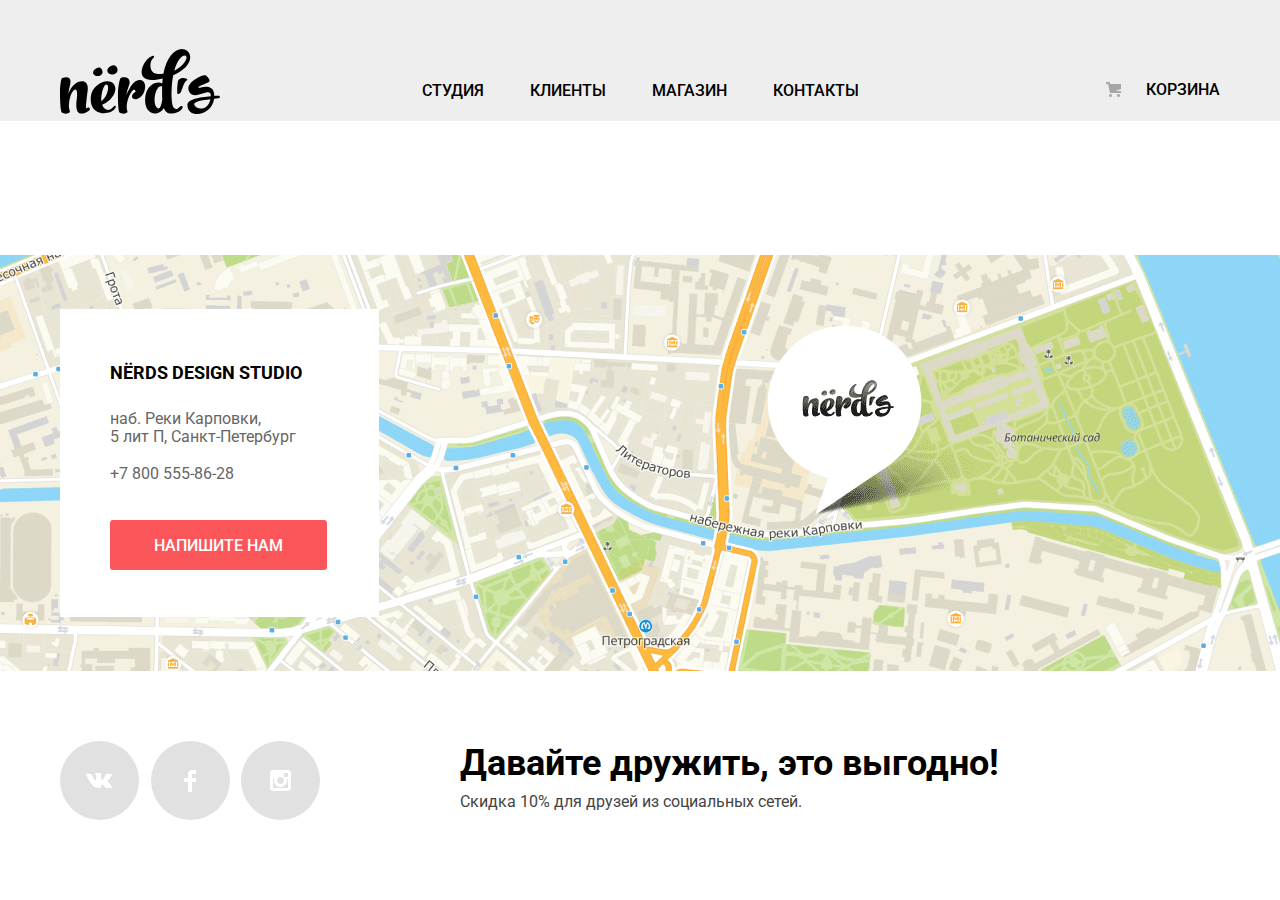
==== commit 09679dbe: "Правки по замечаниям-1" ====
--- a/blank.html
+++ b/blank.html
@@ -24,11 +24,11 @@
       <ul class="site-navigation">
         <li><a href="index.html">Студия</a></li>
         <li><a href="blank.html">Клиенты</a></li>
-        <li class="navigation-current"><a href="catalog.html">Магазин</a></li>
+        <li><a href="catalog.html">Магазин</a></li>
         <li><a href="blank.html">Контакты</a></li>
       </ul>
       <ul class="user-navigation">
-        <li class="navigation-current"><a class="cart-icon" href="blank.html">Корзина</a></li>
+        <li><a class="cart-icon" href="blank.html">Корзина</a></li>
       </ul>
     </nav>
 
--- a/css/style.css
+++ b/css/style.css
@@ -49,7 +49,7 @@
   min-width: 1160px;
   margin: 0;
   padding: 0;
-  font-family: "Roboto", "Arial", "Helvetica Neue", "Nimbus Sans", "Ubuntu", sans-serif;
+  font-family: "Roboto", "Arial", "Helvetica CY", "Nimbus Sans L", sans-serif;
   font-weight: 400;
   font-size: 16px;
   line-height: 24px;
@@ -140,26 +140,32 @@
 .main-navigation {
   display: grid;
   grid-template-columns: 160px 1fr 160px;
-  height: 70px;
+  min-height: 70px;
   margin-top: 48px;
 }
 
+.site-navigation,
+.user-navigation {
+  margin: 0;
+  padding: 0;
+  padding-top: 27px;
+  padding-bottom: 13px;
+  list-style: none;
+}
+
 .site-navigation {
-  justify-self: center;
-  display: grid;
-  grid-template-columns: repeat(4, min-content);
-  column-gap: 46px;
+  display: flex;
+  flex-wrap: wrap;
+  min-width: 437px;
+  padding-top: 25px;
+  margin-left: auto;
+  margin-right: auto;
+  justify-content: space-between;
+  align-items: center;
 }
 
 .user-navigation {
   justify-self: right;
-}
-
-.site-navigation,
-.user-navigation {
-  margin: 0;
-  padding: 0;
-  list-style: none;
 }
 
 .site-navigation a,
@@ -170,8 +176,11 @@
   text-transform: uppercase;
 
   display: block;
-  padding-top: 27px;
-  padding-bottom: 13px;
+}
+
+.site-navigation a {
+  margin-left: 23px;
+  margin-right: 23px;
 }
 
 .user-navigation a {
@@ -220,7 +229,7 @@
 .cart-icon::before {
   content: "";
   position: absolute;
-  bottom: 20px;
+  bottom: 8px;
   left: 0px;
 
   width: 15px;
@@ -239,6 +248,7 @@
 
 .slider {
   position: relative;
+  min-height: 424px;
 }
 
 .slider-list {
@@ -253,32 +263,31 @@
 
 .slide-current {
   display: block;
-}
-
-.slider .slider-item {
-  background-repeat: no-repeat;
-  background-position: 100%;
-}
-
-.slider .slider-item:nth-child(1) {
-  background-image: url("../img/png/slide1.png");
-}
-
-.slider .slider-item:nth-child(2) {
-  background-image: url("../img/png/slide2.png");
-}
-
-.slider .slider-item:nth-child(3) {
-  background-image: url("../img/png/slide3.png");
 }
 
 .slider-item {
   box-sizing: border-box;
   width: 1157px;
-  min-height: 427px;
-
-  padding-top: 74px;
+
+  padding-top: 72px;
   padding-bottom: 80px;
+}
+
+.slider .slider-item {
+  background-repeat: no-repeat;
+  background-position: 100% 87%;
+}
+
+.slider .slider-item:nth-child(1) {
+  background-image: url("../img/png/slide1.png");
+}
+
+.slider .slider-item:nth-child(2) {
+  background-image: url("../img/png/slide2.png");
+}
+
+.slider .slider-item:nth-child(3) {
+  background-image: url("../img/png/slide3.png");
 }
 
 .slider-item h3 {
@@ -295,8 +304,8 @@
 .slider-item p {
   color: var(--grey-extra-dark);
   width: 416px;
-  line-height: 25px;
-  margin-bottom: 38px;
+  line-height: 24px;
+  margin-bottom: 39px;
 }
 
 .slider-item a {
@@ -443,7 +452,7 @@
 .about-us-title {
   font-weight: 500;
   font-size: 45px;
-  line-height: 46px;
+  line-height: 45px;
   color: var(--basic-black);
   padding: 0;
   margin-top: 34px;
@@ -892,7 +901,7 @@
 
 .type-sorting-list {
   display: flex;
-  width: 272px;
+  min-width: 272px;
   margin-left: auto;
   justify-content: space-between;
   align-items: center;
@@ -1013,8 +1022,7 @@
   box-sizing: border-box;
   width: 100%;
   min-height: 231px;
-  max-height: 578px;
-  padding: 26px 10px 44px;
+  padding: 26px 60px 44px;
   text-align: center;
   background-color: var(--basic-grey);
 }
@@ -1102,29 +1110,23 @@
   position: relative;
 
   height: 416px;
+  margin-bottom: 38px;
+  background-color: var(--map-background);
+  background-image: url(../img/png/map.png);
+  background-repeat: no-repeat;
+  background-position: center;
+  background-size: cover;
   overflow: hidden;
-  background-color: var(--map-background);
-
-  margin-bottom: 38px;
 }
 
 .contacts iframe {
   position: relative;
-  z-index: 2;
+  z-index: 4;
 
   width: 100%;
   height: 416px;
 
   border: none;
-}
-
-.contacts img {
-  position: absolute;
-  top: 0;
-  z-index: 1;
-
-  margin: 0 auto;
-  height: 416px;
 }
 
 .contacts-info {
@@ -1324,7 +1326,7 @@
 
 .modal-form label {
   font-weight: 700;
-  line-height: 24px;
+  line-height: 18px;
 }
 
 .modal-form input,
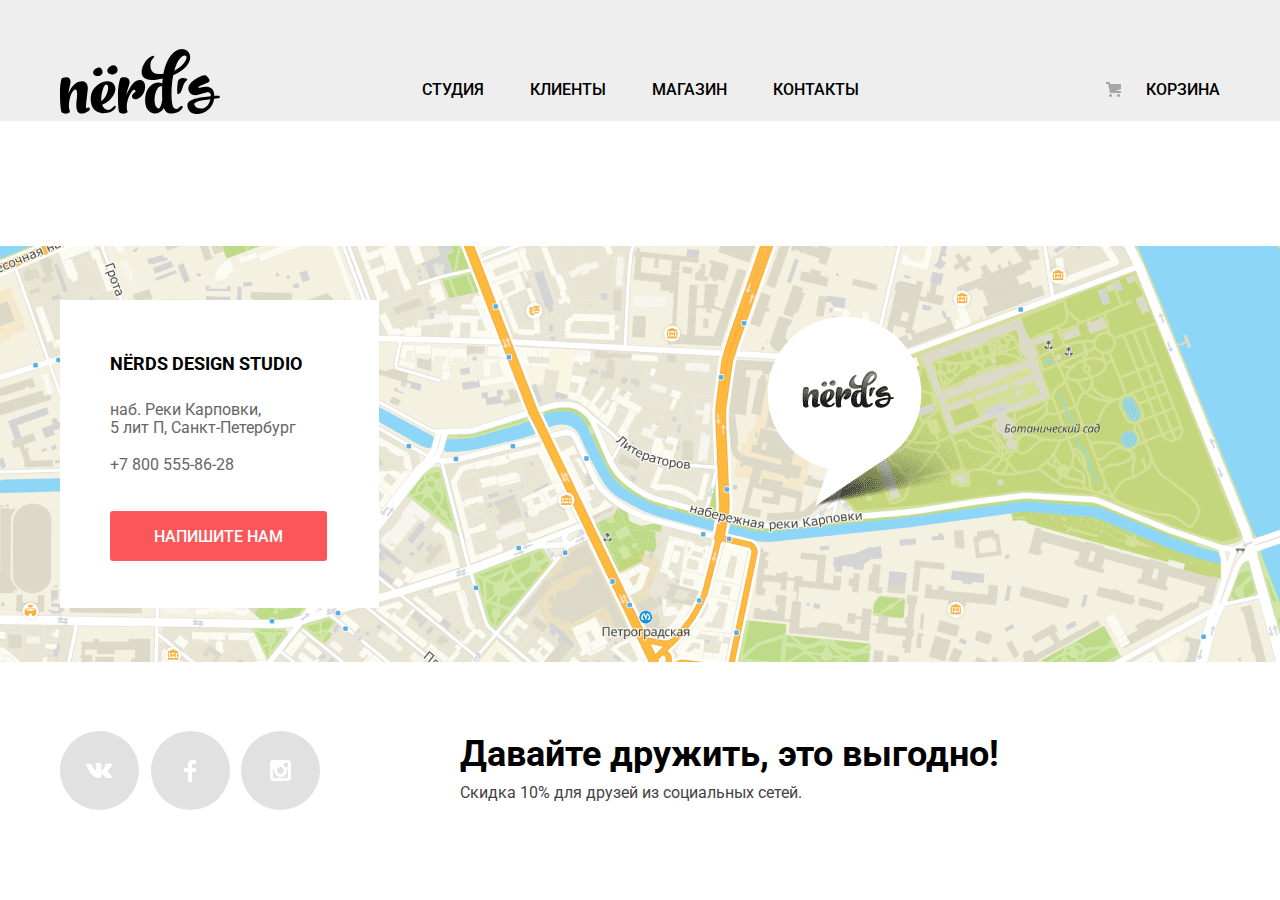
==== commit c03abc4d: "Правки по замечаниям проверяющего наставника-2" ====
--- a/blank.html
+++ b/blank.html
@@ -6,7 +6,7 @@
     <title>Дизайн-студия «Нёрдс»</title>
     <link href="https://fonts.googleapis.com/css2?family=Roboto:wght@400;500;700&display=swap" rel="stylesheet">
     <link href="css/normalize.css" rel="stylesheet">
-    <link href="css/style.css" rel="stylesheet">
+    <link href="css/style.min.css" rel="stylesheet">
     <link rel="icon" href="favicon.ico">
     <link rel="icon" href="img/favicons/icon.svg" type="image/svg+xml">
     <link rel="apple-touch-icon" href="img/favicons/180.png">
@@ -112,7 +112,7 @@
     <button class="modal-close" type="button"><span class="visually-hidden">Закрыть</span></button>
   </section>
 
-<script src="js/script.js"></script>
+  <script src="js/script.min.js"></script>
 
 </body>
 
--- a/css/style.min.css
+++ b/css/style.min.css
@@ -0,0 +1 @@
+:root{--basic-black:rgba(0,0,0,1);--active-black:rgba(0,0,0,0.3);--hover-black:rgba(0,0,0,0.6);--basic-white:rgba(255,255,255,1);--active-white:rgba(255,255,255,0.3);--active-white2:rgba(0,0,0,0.0001);--modal-shadow:rgba(0,0,0,0.4);--toggle-shadow:rgba(0,0,0,0.15);--templates-shadow:rgba(0,0,0,0.25);--basic-grey:rgba(238,238,238,1);--slider-grey:rgba(193,193,193,1);--grey-shadow:rgba(0,1,1,0.1);--grey-extra-dark:rgba(40,49,54,1);--disabled-grey:rgba(40,49,54,0.3);--grey-dark:rgba(68,68,68,1);--grey-dark-hover:rgba(68,68,68,0.5);--grey-dark-catalog:rgba(77,77,77,1);--grey-contacts:rgba(102,102,102,1);--grey-social:rgba(225,225,225,1);--focus-grey:rgba(223,223,223,1);--active-grey:rgba(213,213,213,1);--current-grey:rgba(219,219,219,1);--input-grey:rgba(215,220,222,1);--input-hover:rgba(180,185,187,1);--toggle-grey:rgba(171,171,171,1);--scale-grey:rgba(215,220,223,1);--sorting-list-hover:rgba(166,166,166,1);--sorting-list-active:rgba(35,31,32,1);--sorting-list:rgba(166,166,166,0.2);--basic-red:rgba(251,86,90,1);--focus-red:rgba(231,66,70,1);--active-red:rgba(215,55,59,1);--basic-green:rgba(0,202,116,1);--focus-green:rgba(0,188,108,1);--active-green:rgba(0,170,98,1);--bar-green:rgba(0,202,116,1);--basic-yellow:rgba(239,200,73,1);--focus-yellow:rgba(234,181,52,1);--active-yellow:rgba(229,167,34,1);--map-background:rgba(190,194,171,1)}body{min-width:1160px;margin:0;padding:0;font-family:"Roboto","Arial","Helvetica CY","Nimbus Sans L",sans-serif;font-weight:400;font-size:16px;line-height:24px;color:var(--grey-extra-dark);background-color:var(--basic-white);min-height:100%;display:grid;grid-template-rows:min-content 1fr min-content}a{text-decoration:none}img{width:100%;height:auto}.page{height:100%}.center{width:1160px;margin:0 auto;padding:0 10px}.visually-hidden{position:absolute;width:1px;height:1px;margin:-1px;border:0;padding:0;white-space:nowrap;clip-path:inset(100%);clip:rect(0 0 0 0);overflow:hidden}.button{padding-top:17px;padding-bottom:15px;font:inherit;font-weight:500;line-height:18px;text-align:center;color:var(--basic-white);text-transform:uppercase;background-color:var(--basic-red);border:none;border-radius:3px;cursor:pointer}.button:hover,.button:focus{background-color:var(--focus-red)}.button:active{color:var(--active-white);box-shadow:inset 0 3px 0 var(--grey-shadow);background-color:var(--active-red)}.main-header{background-color:var(--basic-grey)}.main-navigation{display:grid;grid-template-columns:160px 1fr 160px;min-height:70px;margin-top:48px}.site-navigation,.user-navigation{margin:0;padding:0;padding-top:27px;list-style:none}.site-navigation{display:flex;flex-wrap:wrap;min-width:437px;padding-top:25px;margin-left:auto;margin-right:auto;justify-content:center;align-items:center}.user-navigation{justify-self:right}.site-navigation a,.user-navigation a{font-weight:500;line-height:30px;color:var(--basic-black);text-transform:uppercase;display:block;padding-bottom:15px}.site-navigation a{margin-left:23px;margin-right:23px}.user-navigation a{padding-left:40px}.navigation-current a{border-bottom:2px solid var(--basic-red)}.site-navigation a[href]:hover,.site-navigation a[href]:focus,.user-navigation a[href]:hover,.user-navigation a[href]:focus{color:var(--basic-red)}.site-navigation a[href]:active,.user-navigation a[href]:active{color:var(--active-black)}.navigation-current a:not([href]){color:var(--basic-black)}.cart-icon::before{content:"";position:absolute;top:7px;left:0;width:15px;height:15px;background-image:url("../img/svg/cart-icon.svg");background-repeat:no-repeat;background-position:0 0}.user-navigation .cart-icon{position:relative}.slider{position:relative;min-height:424px}.slider-list{margin:0;padding:0;list-style:none}.slide{display:none}.slide-current{display:block}.slider-item{box-sizing:border-box;width:1157px;padding-top:72px;padding-bottom:80px}.slider .slider-item{background-repeat:no-repeat;background-position:100% 87%}.slider .slider-item:nth-child(1){background-image:url("../img/png/slide1.png")}.slider .slider-item:nth-child(2){background-image:url("../img/png/slide2.png")}.slider .slider-item:nth-child(3){background-image:url("../img/png/slide3.png")}.slider-item h3{font-weight:500;font-size:55px;line-height:55px;color:var(--basic-black);width:520px;margin:0;padding:0;margin-bottom:25px}.slider-item p{color:var(--grey-extra-dark);width:416px;line-height:24px;margin-bottom:39px;overflow-y:auto;max-height:100px}.slider-item a{display:inline-block;vertical-align:middle;box-sizing:border-box;padding-left:54px;padding-right:54px;max-width:416px}.slider-controls{position:absolute;bottom:96px;left:546px;z-index:2;display:flex;width:88px;justify-content:space-between}.slider-controls button{position:relative;width:18px;height:18px;background-color:var(--basic-white);border:none;border-radius:50%;cursor:pointer}.slider-controls .current::after{content:"";position:absolute;top:5px;left:5px;width:4px;height:4px;border:2px solid var(--slider-grey);border-radius:50%}.services{box-sizing:border-box;min-height:509px;border-bottom:2px solid var(--basic-grey);padding:80px 0}.services-list{display:grid;grid-template-columns:1fr 1fr 1fr;column-gap:40px;margin:0;padding:0;list-style:none}.services-item img{display:block;width:300px;height:146px;margin-bottom:25px}.services-item h3{font-weight:700;font-size:24px;line-height:30px;text-transform:uppercase;color:var(--basic-black);margin-bottom:16px}.services-item p{margin-bottom:32px;overflow-y:auto;max-height:100px;max-width:300px}.services-item a{display:inline-block;vertical-align:middle;box-sizing:border-box;padding-left:39px;padding-right:40px;max-width:300px}.button-green{background-color:var(--basic-green)}.button-green:hover,.button-green:focus{background-color:var(--focus-green)}.button-green:active{background-color:var(--active-green)}.button-yellow{background-color:var(--basic-yellow)}.button-yellow:hover,.button-yellow:focus{background-color:var(--focus-yellow)}.button-yellow:active{background-color:var(--active-yellow)}.about-us{display:grid;grid-template-columns:2fr 1fr;box-sizing:border-box;min-height:527px;border-bottom:2px solid var(--basic-grey);padding:40px 0 49px}.about-us-description{box-sizing:border-box}.about-us-statistics{box-sizing:border-box;width:360px;justify-self:right}.about-us-title{font-weight:500;font-size:45px;line-height:45px;color:var(--basic-black);padding:0;margin-top:34px;margin-bottom:31px}.about-us-text{width:646px;margin-bottom:41px;overflow-y:auto;max-height:100px}.about-us-list-title{font-weight:700;text-transform:uppercase;margin-bottom:23px}.about-us-list{margin:0;padding:0;list-style:none}.about-us-list li{position:relative;margin-bottom:24px;padding-left:36px}.about-us-list li::before{content:"";position:absolute;top:11px;left:0;width:25px;height:2px;background-color:var(--basic-red)}.about-us-statistics img{margin-bottom:30px}.about-us-table{border-collapse:collapse;padding:0;margin:0;width:357px;text-align:left}.about-us-table caption{font-weight:700;color:var(--basic-black);text-transform:uppercase;padding-bottom:31px;padding-left:5px}.about-us-table td{font-weight:700;font-size:45px;line-height:64px;color:var(--basic-black);width:119px;height:64px}.about-us-table sup{font-weight:700;font-size:26px;line-height:40px;top:-16px;color:var(--basic-black)}.about-us-table th{font-weight:400;line-height:18px;padding-top:9px}.partners{box-sizing:border-box;border-bottom:2px solid var(--basic-grey);margin-bottom:80px}.partners-list{display:grid;grid-template-columns:1fr 1fr 1fr 1fr;column-gap:40px;justify-items:center;list-style:none;margin:0;padding:0}.partners-list-item{position:relative;min-height:180px}.partners-list-item a{opacity:0.2}.partners-list-item a:hover,.partners-list-item a:focus{opacity:1}.partners-list-item a:active{opacity:0.1}.partners-list-item::after{content:"";position:absolute;top:64px;right:-50px;height:52px;width:2px;background:var(--basic-grey)}.logo-borodinski::after{right:-45px}.logo-borodinski::after{right:-45px}.logo-pink::after{right:-57px}.logo-mishka::after{right:-65px}.partners-list-item:nth-child(4n)::after{display:none}.partners-list-item img{width:auto}.logo-htmlacademy img{padding-top:63px;padding-left:3px}.logo-borodinski img{padding-top:46px;padding-left:3px}.logo-pink img{padding-top:65px;padding-left:3px}.logo-mishka img{padding-top:52px}.button-catalog{color:var(--basic-black);background-color:var(--basic-grey)}.button-catalog:hover,.button-catalog:focus{color:var(--basic-black);background-color:var(--focus-grey)}.button-catalog:active{color:var(--active-black);background-color:var(--active-grey);box-shadow:inset 0 3px 0 var(--grey-shadow)}.title-catalog{font-weight:500;font-size:55px;line-height:55px;color:var(--basic-black);text-align:center;margin:0;padding-top:70px;padding-bottom:109px}.page-catalog{display:grid;grid-template-columns:260px 1fr;padding-top:55px}.filter-form fieldset{border:none;margin:0;padding:0}.filter legend,.sorting,.templates-item h3{font-weight:700;font-size:18px;line-height:30px;color:var(--basic-black);text-transform:uppercase}.filter-price legend,.filter-grid legend,.filter-features legend,.sorting{margin:0;padding:0}.grid-list,.features-list{margin:0;padding:0;list-style:none}.filter-price label{line-height:22px;text-transform:uppercase}.range-filter{width:260px;margin-top:49px}.range-controls{position:relative;height:41px;margin-bottom:11px;padding-top:39px;padding-right:20px;padding-left:20px;background-color:var(--basic-grey);border-radius:5px}.range-controls .scale{height:2px;background:var(--scale-grey)}.range-controls .bar{width:70%;height:2px;background:var(--bar-green)}.range-controls .toggle{position:absolute;top:30px;left:0;width:4px;height:4px;padding:0;border:8px solid var(--basic-white);background-color:var(--toggle-grey);border-radius:50%;box-shadow:0 2px 1px 0 var(--toggle-shadow);cursor:pointer}.range-controls .toggle-min{left:18px}.range-controls .toggle-max{left:160px}.price-controls{display:flex;justify-content:space-between}.price-controls input[type="number"]::-webkit-outer-spin-button,.price-controls input[type="number"]::-webkit-inner-spin-button{-webkit-appearance:none}.price-controls input[type="number"],.price-controls input[type="number"]:hover,.price-controls input[type="number"]:focus{-moz-appearance:textfield}.price-controls input,.price-controls input:hover,.price-controls input:focus{outline:none;border:none;background-color:var(--basic-grey);border-radius:3px;width:62px;padding:9px;margin-left:8px;text-align:center}.price-controls input[value]{font-size:16px;line-height:22px;text-align:center;color:var(--grey-extra-dark)}.filter-grid legend{padding-top:54px;padding-bottom:16px}.filter-features legend{padding-top:25px;padding-bottom:16px}.grid-list li,.features-list li{margin-bottom:20px;margin-left:36px}.grid-list label,.features-list label{position:relative;display:block;cursor:pointer;user-select:none;line-height:20px;color:var(--grey-extra-dark)}.filter-input + label::before,.filter-input + label::after{content:"";position:absolute;top:-3px;left:-36px;background-repeat:no-repeat;opacity:0.4}.filter-input:checked + label::before,.filter-input:checked + label::before{display:none}.filter-input:not(:disabled):hover + label::before,.filter-input:not(:disabled):hover + label::after,.filter-input:not(:disabled):focus + label::before,.filter-input:not(:disabled):focus + label::after{opacity:1}.filter-input:disabled + label::before,.filter-input:disabled + label::after{opacity:0.1}.filter-input:disabled + label{color:var(--disabled-grey)}.filter-input-radio + label::before{width:25px;height:25px;background-image:url("../img/svg/radio-off.svg")}.filter-input-radio:checked + label::after{width:25px;height:25px;background-image:url("../img/svg/radio-on.svg")}.filter-input-checkbox + label::before{width:23px;height:23px;background-image:url("../img/svg/checkbox-off.svg")}.filter-input-checkbox:checked + label::after{width:25px;height:23px;background-image:url("../img/svg/checkbox-on.svg")}.filter-form .button-catalog{margin-top:29px;padding-left:88px;padding-right:90px}.templates{margin-left:141px}.templates-sorting{display:flex;padding-bottom:48px}.type-sorting-list,.direction-sorting-list{margin:0;padding:0;list-style:none}.type-sorting-list{display:flex;flex-wrap:wrap;margin-left:auto;justify-content:center;align-items:center}.type-sorting-list li{margin-left:26px;display:block;height:30px;margin-top:3px}.type-sorting-list a{font-size:14px;line-height:18px;color:var(--active-black);text-transform:uppercase}.type-sorting-list a[href]:hover,.type-sorting-list a[href]:focus{color:var(--hover-black)}.type-sorting-list a[href]:active,.type-current a:not([href]){color:var(--basic-black)}.direction-sorting-list{display:flex;justify-content:flex-end;align-items:flex-start;width:87px;padding-top:10px}.direction-sorting-list li{padding-left:19px}.button-down{display:block;border-right:5.5px solid transparent;border-bottom:10px solid var(--sorting-list);border-left:5.5px solid transparent;transform:rotate(180deg)}.button-up{display:block;border-right:5.5px solid transparent;border-bottom:10px solid var(--sorting-list);border-left:5.5px solid transparent}.direction-sorting-list a[href]:hover,.direction-sorting-list a[href]:focus{border-bottom-color:var(--sorting-list-hover)}.direction-sorting-list a[href]:active{border-bottom-color:var(--sorting-list-active)}.direction-current a{border-bottom-color:var(--sorting-list-active)}.templates-list{margin:0;padding:0;list-style:none;display:grid;grid-template-columns:repeat(2,1fr);column-gap:40px;grid-template-rows:repeat(3,1fr);row-gap:25px}.templates-item{position:relative;width:360px}.templates-item:hover,.templates-item:focus{filter:drop-shadow(0px 6px 15px var(--templates-shadow))}.templates-item::before{content:"";position:absolute;left:-1px;width:360px;height:40px;background-image:url("../img/svg/browser.svg");background-repeat:no-repeat}.templates-item:hover::before,.templates-item:focus::before{background-image:url("../img/svg/browser-hover.svg")}.templates-item img{width:358px;height:578px;padding-top:40px}.templates-item-description{position:absolute;bottom:5px;left:-1px;display:none;box-sizing:border-box;width:100%;min-height:231px;padding:26px 60px 44px;text-align:center;background-color:var(--basic-grey)}.templates-item:hover .templates-item-description,.templates-item:focus .templates-item-description{display:block}.templates-item-container{text-align:center}.templates-item-description h3{margin:0;margin-bottom:12px;text-align:center}.templates-item-description h3:hover,.templates-item-description h3:focus{color:var(--basic-red)}.templates-item-description h3:active{color:var(--basic-grey)}.templates-item-description p{line-height:18px;color:var(--grey-contacts);text-align:center;margin:0;margin-bottom:33px;overflow-y:auto;max-height:100px}.templates-item-description .button{display:inline-block;vertical-align:middle;box-sizing:border-box;padding-left:72px;padding-right:72px}.pagination-navigation{margin-top:48px;margin-bottom:60px}.pagination-list{display:flex;flex-wrap:wrap;padding:0;margin:0;list-style:none}.pagination-list li{margin-right:10px}.pagination-item a{display:block;padding:16px 21px}.button-pagination-current a:not([href]){background-color:var(--active-white2);border:3px solid var(--current-grey);padding:13px 18px}.pagination-item .next-page{padding:16px 78px}.contacts{position:relative;height:416px;margin-bottom:38px;background-color:var(--map-background);background-image:url(../img/png/map.png);background-repeat:no-repeat;background-position:center;background-size:cover;overflow:hidden}.contacts iframe{position:relative;z-index:2;width:100%;height:416px;border:none}.contacts-info{position:absolute;top:54px;z-index:3;box-sizing:border-box;width:319px;height:308px;padding:31px 50px 47px;background-color:var(--basic-white)}.contacts-title{font-weight:700;font-size:18px;line-height:30px;color:var(--basic-black);text-transform:uppercase;margin-bottom:22px}.contacts-address,.contacts-phone{line-height:18px;color:var(--grey-contacts)}.contacts-info .button{padding-left:44px;padding-right:44px;margin-top:18px}.social{display:grid;grid-template-columns:260px 1fr;column-gap:140px;margin-bottom:80px}.social-list{display:flex;flex-wrap:wrap;justify-content:space-between;align-items:flex-end;box-sizing:border-box;margin:0;padding:0;padding-top:31px;list-style:none}.social-button{display:flex;justify-content:center;align-items:center;width:79px;height:79px;margin-bottom:10px;background-color:var(--grey-social);border-radius:50%}.social-button:hover,.social-button:focus{background-color:var(--focus-red)}.social-button:active{background-color:var(--active-red)}.social-button:active svg{opacity:0.3}.social-title{font-weight:700;font-size:36px;line-height:36px;color:var(--basic-black);margin-bottom:10px}.social-text{line-height:22px;color:var(--grey-dark);margin:0;padding-bottom:7px}.modal{display:none}.modal-show{display:block;animation:bounce 0.6s}.modal-error{animation:shake 0.6s}.modal-contacts{position:fixed;left:50%;top:50%;margin-top:-295px;margin-left:-480px;z-index:3;box-sizing:border-box;width:960px;min-height:590px;padding:63px 100px 85px 100px;color:var(--basic-black);background:var(--basic-white);box-shadow:0 20px 40px 0 var(--modal-shadow)}.modal-contacts h2{font-weight:700;font-size:45px;line-height:53px;margin:0;margin-bottom:34px}.modal-item-contacts{display:flex;justify-content:space-between}.modal-item-contacts div{width:360px}.modal-close{position:absolute;top:77px;right:87px;width:27px;height:27px;padding:0;background:none;border:none;cursor:pointer;opacity:0.3}.modal-close:hover{opacity:1}.modal-close:active{opacity:0.1}.modal-close::before{content:"";position:absolute;top:10px;left:0;width:27px;height:5px;background-color:var(--basic-red);transform:rotate(45deg)}.modal-close::after{content:"";position:absolute;top:10px;left:0;width:27px;height:5px;background-color:var(--basic-red);transform:rotate(-45deg)}.modal-form{position:relative}.modal-form label{font-weight:700;line-height:18px}.modal-form input,.modal-form textarea{box-sizing:border-box;width:100%;margin-top:7px;margin-bottom:31px;padding:13px;line-height:18px;border:2px solid var(--input-grey);border-radius:3px}.modal-form textarea{min-height:117px;margin-bottom:45px}.modal-form input::placeholder,.modal-form textarea::placeholder{color:var(--grey-dark-hover);opacity:1}.modal-form input:hover,.modal-form textarea:hover{border:2px solid var(--input-hover);border-radius:3px}.modal-form input:hover::placeholder,.modal-form textarea:hover::placeholder{color:var(--grey-dark-hover);opacity:1}.modal-form input:focus,.modal-form textarea:focus{outline:none;border:2px solid var(--basic-black);border-radius:3px;color:var(--grey-dark)}.modal-form input:focus::placeholder,.modal-form textarea:focus::placeholder{color:transparent;opacity:1}.modal-form input:invalid{color:var(--focus-red);border-color:var(--focus-red)}.modal-form .button{padding-left:84px;padding-right:84px}@keyframes bounce{0%{transform:translateY(-2000px)} 70%{transform:translateY(30px)} 90%{transform:translateY(-10px)} 100%{transform:translateY(0)}}@keyframes shake{0%,100%{transform:translateX(0)} 10%,30%,50%,70%,90%{transform:translateX(-10px)} 20%,40%,60%,80%{transform:translateX(10px)}}
